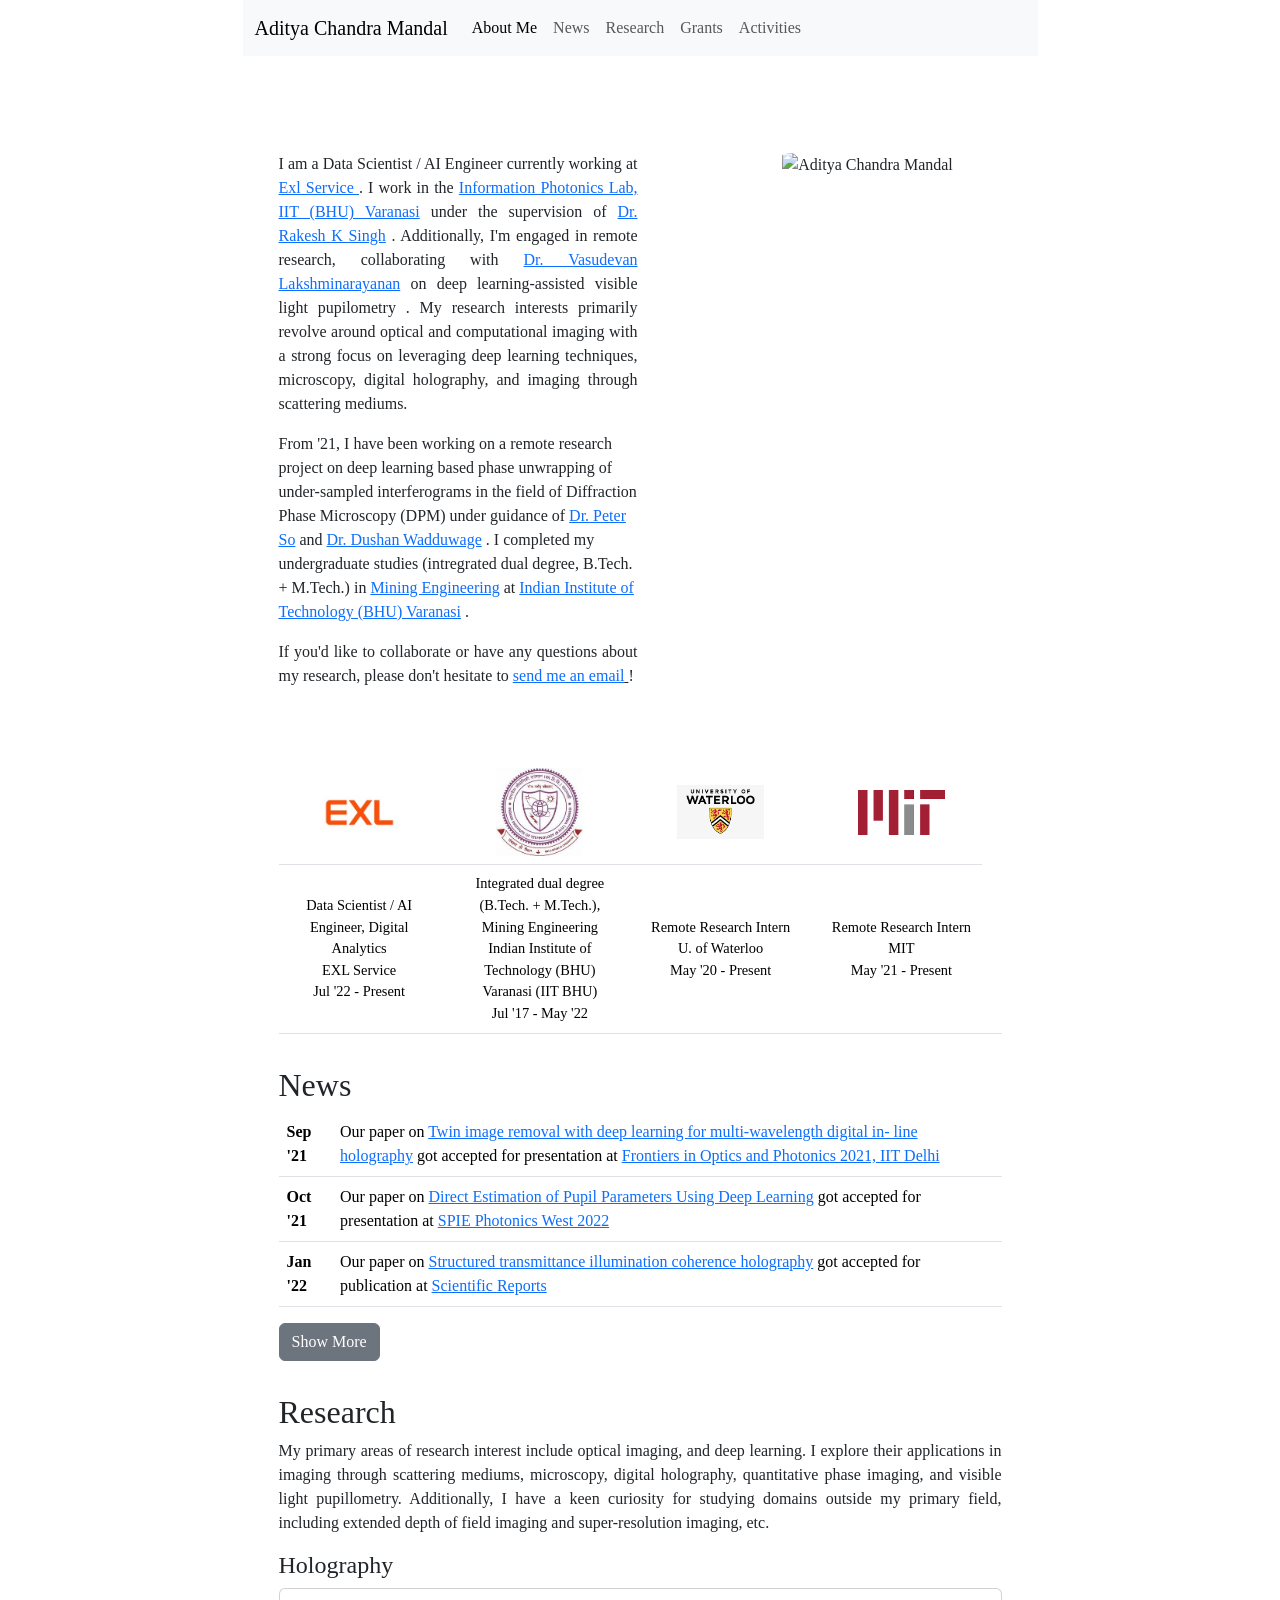
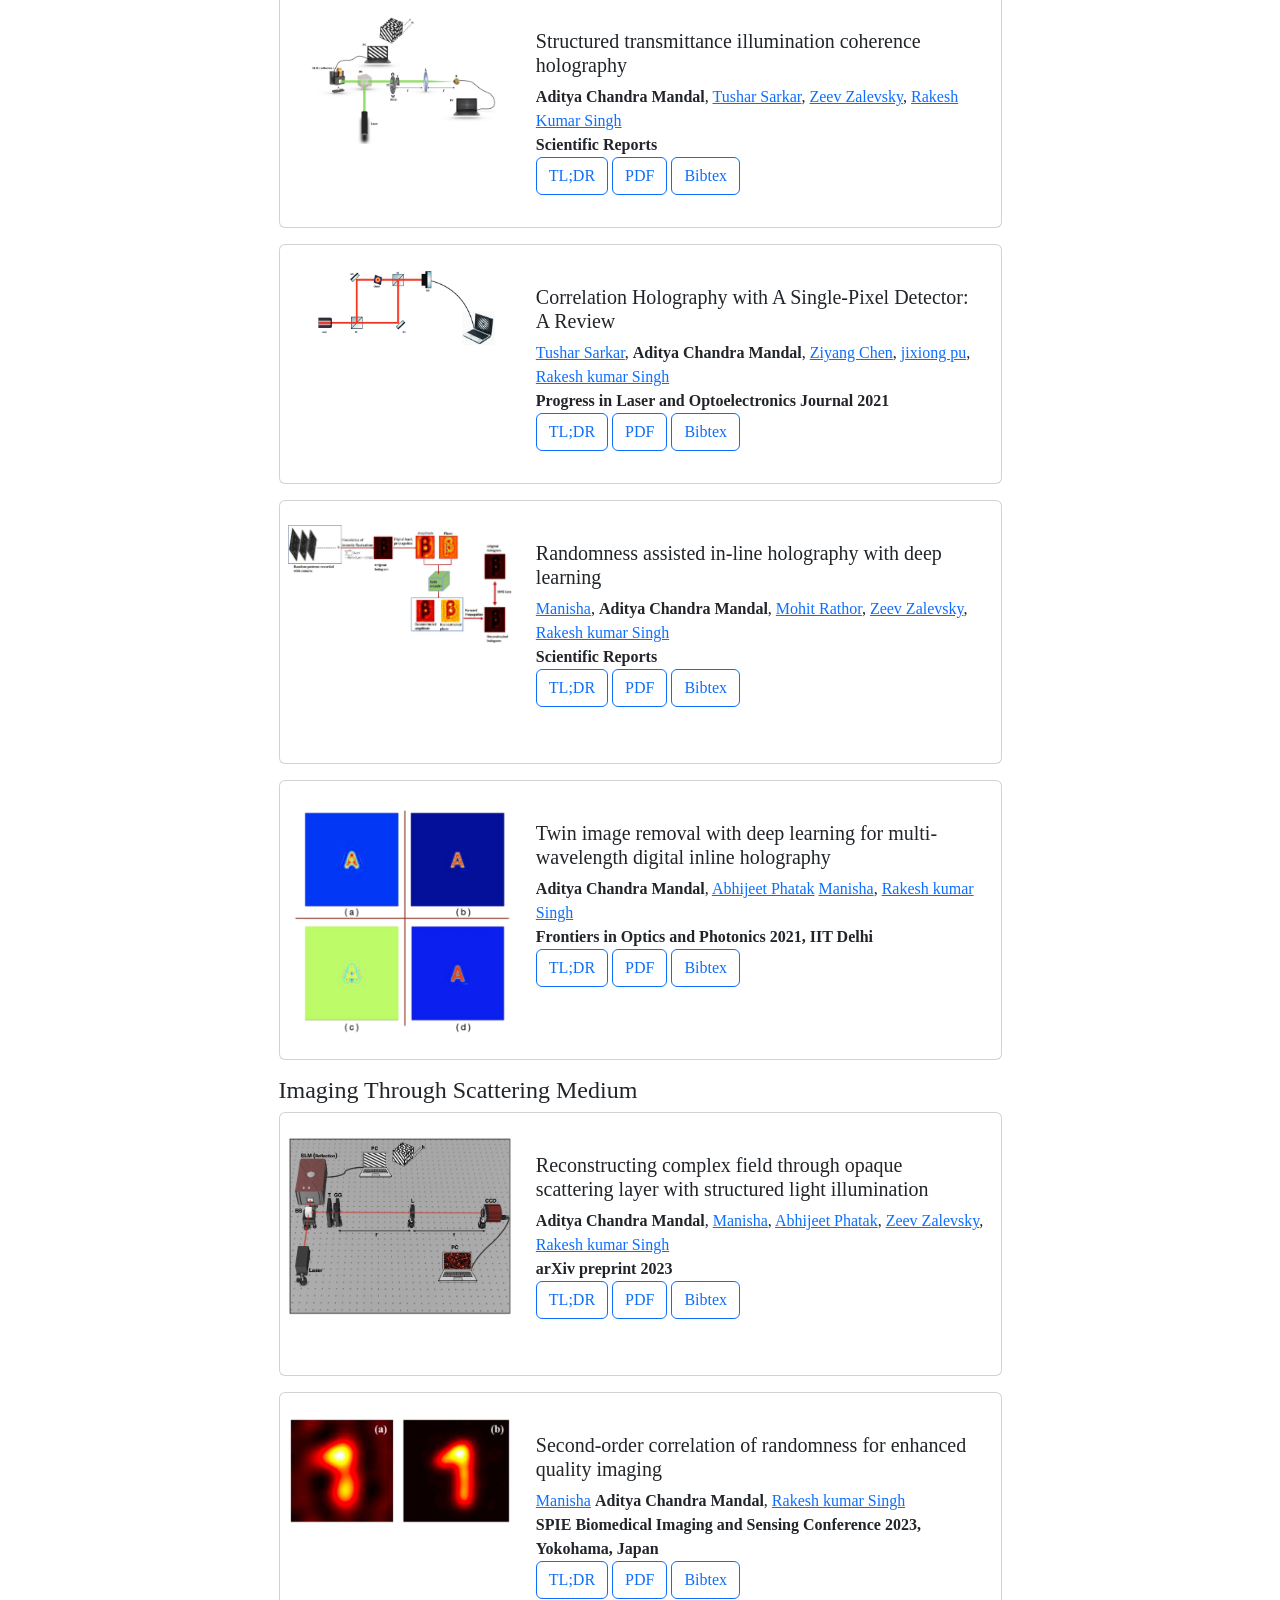
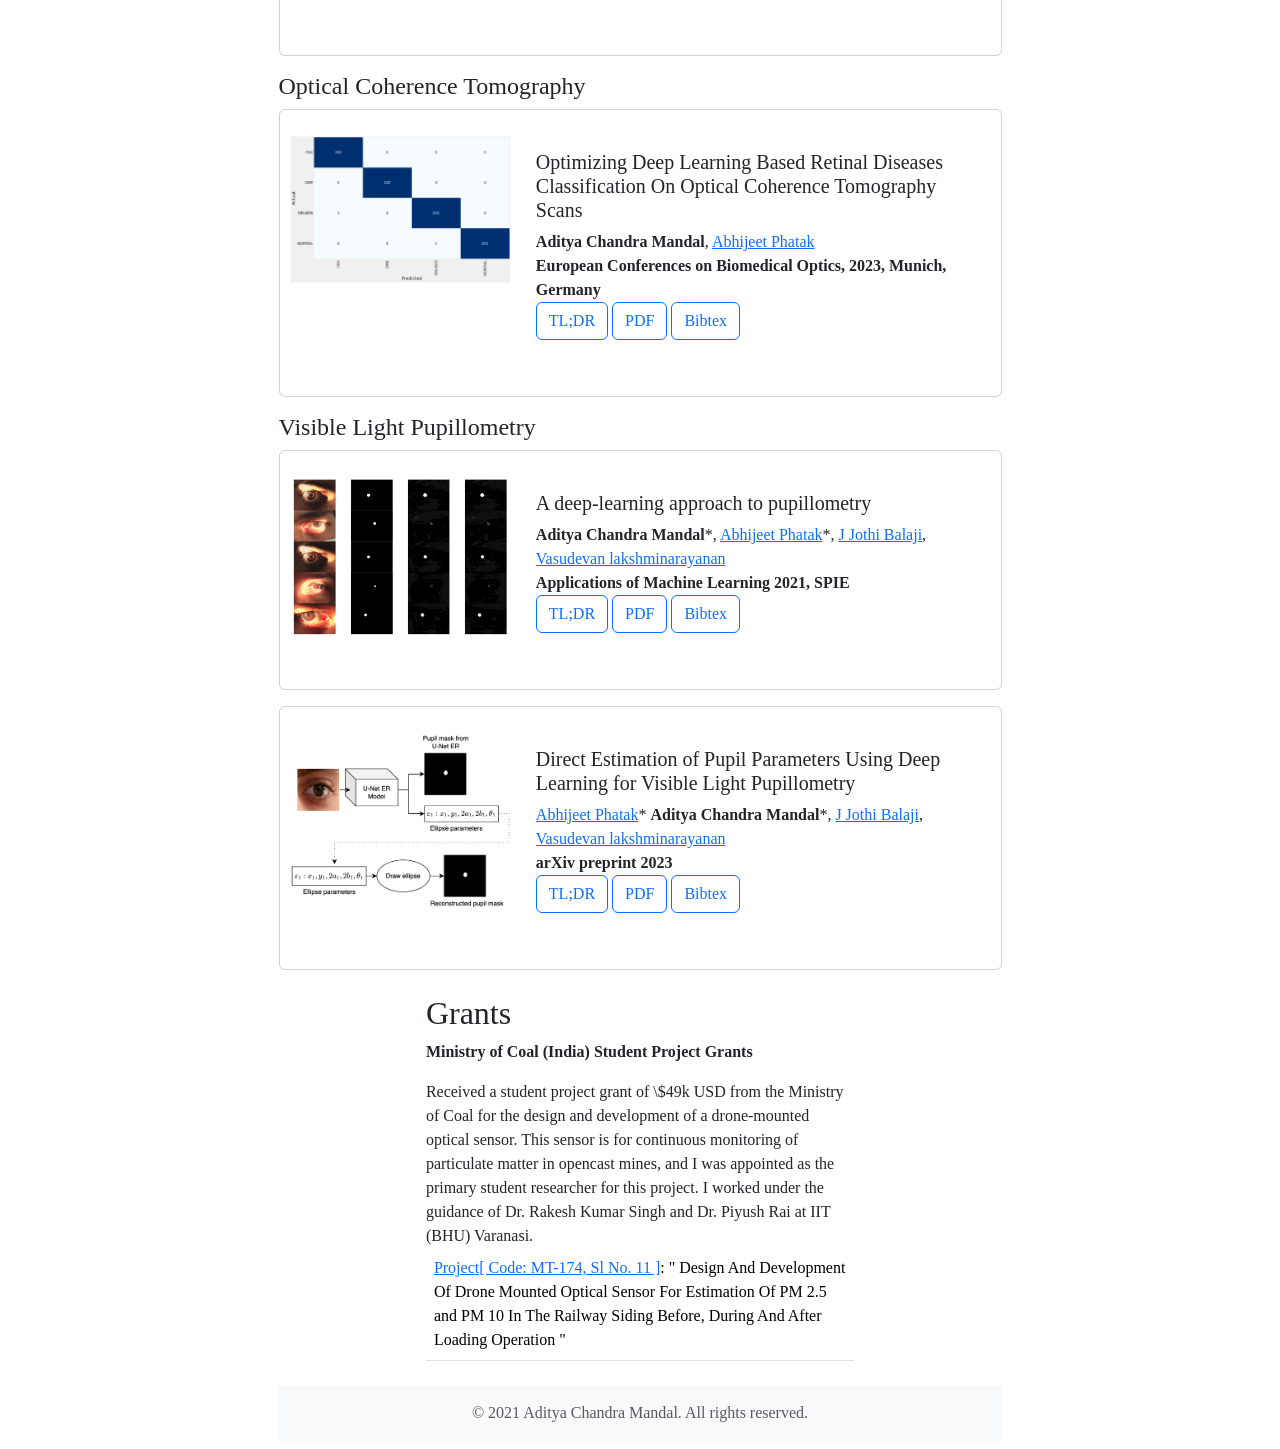
==== index.html @ 98570d57 "Update index.html" ====
<!doctype html>
<html lang="en">
    <head>
        <!-- Required meta tags -->
        <meta charset="utf-8">
        <meta name="viewport" content="width=device-width, initial-scale=1">

        <!-- Global site tag (gtag.js) - Google Analytics -->
        <script async src="https://www.googletagmanager.com/gtag/js?id=UA-111591222-1"></script>
        <script>
            window.dataLayer = window.dataLayer || [];
            function gtag(){dataLayer.push(arguments);}
            gtag('js', new Date());

            gtag('config', 'UA-111591222-1');
        </script>

        <!-- Custom Fonts -->
        <link rel="preconnect" href="https://fonts.googleapis.com">
        <link rel="preconnect" href="https://fonts.gstatic.com" crossorigin>
        <link href="https://fonts.googleapis.com/css2?family=Roboto+Mono:ital,wght@0,100;0,200;0,300;0,400;0,500;0,600;0,700;1,100;1,200;1,300;1,400;1,500;1,600;1,700&display=swap" rel="stylesheet">

        <!-- Bootstrap CSS -->
        <link href="https://cdn.jsdelivr.net/npm/bootstrap@5.0.1/dist/css/bootstrap.min.css" rel="stylesheet" integrity="sha384-+0n0xVW2eSR5OomGNYDnhzAbDsOXxcvSN1TPprVMTNDbiYZCxYbOOl7+AMvyTG2x" crossorigin="anonymous">

        <!-- Icons -->
        <script src="https://use.fontawesome.com/23e9e06de4.js"></script>
        <link rel="stylesheet" href="https://cdn.jsdelivr.net/gh/jpswalsh/academicons@1/css/academicons.min.css">

        <!-- Custom Stylesheet -->
        <link href="css/stylesheet.css" rel="stylesheet">

        <title>Aditya Chandra Mandal</title>
    </head>

    <body style="font-family: roboto">
        <div class="container">
            <div class="px-4 row justify-content-md-center">
            <div class="col col-md-9">
            <nav class="navbar navbar-expand-lg navbar-light bg-light">
                <div class="container-fluid">
                    <a class="navbar-brand" href="#">Aditya Chandra Mandal</a>
                    <button class="navbar-toggler" type="button" data-bs-toggle="collapse" data-bs-target="#navbarNav" aria-controls="navbarNav" aria-expanded="false" aria-label="Toggle navigation">
                    <span class="navbar-toggler-icon"></span>
                    </button>
                    <div class="collapse navbar-collapse" id="navbarNav">
                    <ul class="navbar-nav">
                        <li class="nav-item">
                            <a class="nav-link active" aria-current="page" href="#">About Me</a>
                        </li>
                        <li class="nav-item">
                            <a class="nav-link" href="#news">News</a>
                        </li>
                        <li class="nav-item">
                            <a class="nav-link" href="#research">Research</a>
                        </li>                 
                        <li class="nav-item">
                            <a class="nav-link" href="#Grants">Grants</a>
                        </li>
                        <li class="nav-item">
                            <a class="nav-link" href="#">Activities</a>
                        </li>
                    </ul>
                    </div>
                </div>
            </nav>
            </div>
            </div>

            <!-- About Me -->
            <div class="px-4 py-5 mt-5 row justify-content-md-center">
                <div class="col col-md-5 px-5">
                    <p align="justify">
                    I am a Data Scientist / AI Engineer currently working at <a href="https://www.exlservice.com/" target="_blank" rel="noreferrer"> Exl Service </a>
                    . I work in the <a href="https://www.informationphotonics.com/" target="_blank" rel="noreferrer">Information Photonics Lab, IIT (BHU) Varanasi</a>
                    under the supervision of <a href="https://www.iitbhu.ac.in/dept/phy/people/krakeshsinghphy" target="_blank" rel="noreferrer">Dr. Rakesh K Singh</a>
                    . Additionally, I'm engaged in remote research, collaborating with  <a href="https://uwaterloo.ca/optometry-vision-science/profile/vengu" target="_blank" rel="noreferrer">Dr. Vasudevan Lakshminarayanan</a> on deep learning-assisted visible light pupilometry
                    . My research interests primarily revolve around optical and computational imaging with a strong focus on leveraging deep learning techniques, microscopy, digital holography, and imaging through scattering mediums. 
                     </p>
                    <p>
                        From &#39;21,  I have been working on a remote research project on deep learning based phase unwrapping of under-sampled interferograms in the field of Diffraction Phase Microscopy (DPM) under guidance of  <a href="https://meche.mit.edu/people/faculty/ptso@mit.edu" target="_blank" rel="noreferrer">Dr. Peter So</a>
                        and <a href="https://centerforadvancedimaging.harvard.edu/people/dushan-wadduwage-phd" target="_blank" rel="noreferrer">Dr. Dushan Wadduwage</a>
                        . I completed my undergraduate studies (intregrated dual degree, B.Tech. + M.Tech.) in <a href="https://iitbhu.ac.in/dept/min" target="_blank" rel="noreferrer">Mining Engineering</a>
                        at <a href="https://iitbhu.ac.in/" target="_blank" rel="noreferrer">Indian Institute of Technology (BHU) Varanasi</a>
                        .
                    </p>
                    <p align="justify">
                         If you'd like to collaborate or have any questions about my research, please don't hesitate to 
                        <u>
                            <a href="mailto:aditya.cmandal.min17@itbhu.ac.in" target="_blank" rel="noreferrer">send me an email</a>
                        </u>
                        !
                    </p>
                </div>
                <div class="col col-md-4">
                    <div style="text-align:center;">
                        <img src="assets/images/others/me.png" alt="Aditya Chandra Mandal" style="border-radius: 10%; max-width: 350px; max-height: 350px;"/>
                    </div>
                    <br>
                    <div align="center">
                        <a href="https://twitter.com/AdityaChandraM8" target="_blank"><i class="fa fa-twitter contact-icon" aria-hidden="true" style="font-size: 32px; margin: 10px;"></i></a>
                        <a href="https://scholar.google.com/citations?user=50mDZXIAAAAJ&hl=en" target="_blank"><i class="ai ai-google-scholar contact-icon" aria-hidden="true" style="font-size: 32px; margin: 10px;"></i></a>
                        <a href="https://github.com/adityacmandal" target="_blank"><i class="fa fa-github contact-icon" aria-hidden="true" style="font-size: 32px; margin: 10px;"></i></a>
                        <a href="https://www.linkedin.com/in/adityachandramandal/" target="_blank"><i class="fa fa-linkedin-square contact-icon" aria-hidden="true" style="font-size: 32px; margin: 10px;"></i></a>
                        <a href="mailto:adityacmandal4001@gmail.com"><i class="fa fa-envelope contact-icon" aria-hidden="true" style="font-size: 32px; margin: 10px;"></i></a>
                        <a href="assets/cv/Aditya_Resume_MIT_Mech.pdf" target="_blank"><i class="ai ai-cv contact-icon" aria-hidden="true" style="font-size: 32px; margin: 10px;"></i></a>
                    </div>
                </div>
            </div>

            <!-- Institutes/Work Places -->
            <div class="px-4 py-2 row justify-content-md-center">
                <div class="col col-md-9 px-5">
                    <table class="table">
                        <tbody>
                            <tr>
                                <td align="center" style="vertical-align: middle;" width="18%">
                                    <img src="assets/images/others/Exl.jpg" width="60%"/>
                                </td>
                                <td align="center" style="vertical-align: middle;" width="2%">
                                    
                                <td align="center" style="vertical-align: middle;" width="18%">
                                    <img src="assets/images/others/iitbhu.png" width="60%"/>
                                </td>
                                <td align="center" style="vertical-align: middle;" width="2%">

                                </td>
                                <td align="center" style="vertical-align: middle;" width="18%">
                                    <img src="assets/images/others/uoflo.png" width="60%"/>
                                </td>
                                <td align="center" style="vertical-align: middle;" width="2%">
                               
                                </td>
                                <td align="center" style="vertical-align: middle;" width="18%">
                                    <img src="assets/images/others/mit.png" width="60%"/>
                                </td>
                            </tr>
                            <tr>
                                <td align="center" style="vertical-align: middle; font-size: 90%" width="18%">
                                    Data Scientist / AI Engineer, Digital Analytics<br>
                                    EXL Service<br>
                                    Jul '22 - Present
                                </td>
                                <td align="center" style="vertical-align: middle;" width="2%">
                                    
                                <td align="center" style="vertical-align: middle; font-size: 90%" width="18%">
                                    Integrated dual degree (B.Tech. + M.Tech.), Mining Engineering<br>
                                    Indian Institute of Technology (BHU) Varanasi (IIT BHU)<br>
                                    Jul '17 - May '22
                                </td>
                                <td align="center" style="vertical-align: middle;" width="2%">

                                </td>
                                <td align="center" style="vertical-align: middle; font-size: 90%" width="18%">
                                    Remote Research Intern<br>
                                    U. of Waterloo<br>
                                    May '20 - Present
                                </td>
                                <td align="center" style="vertical-align: middle;" width="2%">

                                </td>
                                <td align="center" style="vertical-align: middle; font-size: 90%" width="18%">
                                    Remote Research Intern<br>
                                    MIT<br>
                                    May '21 - Present
                                </td>
                                <td align="center" style="vertical-align: middle;" width="2%">
                            </tr>
                        </tbody>
                    </table>
                </div>
            </div>

            <!-- News -->
            <div class="px-4 py-2 row justify-content-md-center" id="news">
                <div class="col col-md-9 px-5">
                    <h2>News</h2>
                    <table class="table">
                        <tbody>
                            <tr>
                                <td><b>Sep '21</b></td>
                                <td>Our paper on <a href="https://www.researchgate.net/publication/359894126_Twin_image_removal_with_deep_learning_for_multi-wavelength_digital_in-_line_holography">Twin image removal with deep learning for multi-wavelength digital in- line holography</a> got accepted for presentation at <a href="https://sites.google.com/view/fop21/halls?authuser=0">Frontiers in Optics and Photonics 2021, IIT Delhi</a></td>
                            </tr>
                            <tr>
                                <td><b>Oct '21</b></td>
                                <td>Our paper on <a href="https://spie.org/photonics-west/presentation/Direct-Estimation-of-Pupil-Parameters-Using-Deep-Learning-for-Visible/11950-11?SSO=1">Direct Estimation of Pupil Parameters Using Deep Learning</a> got accepted for presentation at <a href="https://spie.org/conferences-and-exhibitions/photonics-west">SPIE Photonics West 2022</a></td>
                            </tr>
                            <tr>
                                <td><b>Jan '22</b></td>
                                <td>Our paper on <a href="https://www.nature.com/articles/s41598-022-08603-4">Structured transmittance illumination coherence holography</a> got accepted for publication at <a href="https://www.nature.com/srep/">Scientific Reports</a></td>
                            </tr>           
                        </tbody>
                    </table>
                    <!-- Fill with old news -->
                    <div class="collapse" id="news_more">
                    <table class="table">
                        <tbody>
                            <tr>
                                <td><b>May '22</b></td>
                                <td>Our preprint, titled <a href="https://arxiv.org/abs/2205.09677"> Reconstructing complex field through opaque scattering layer with structured light illumination</a> has been made available on arXiv. This work is of a purely computational nature. Experimental validation was recently performed, and a manuscript is currently being prepared for submission to a journal.</td>
                            </tr>
                            <tr>
                                <td><b>Jan '23</b></td>
                                <td>Our paper on <a href="https://www.spiedigitallibrary.org/conference-proceedings-of-spie/12608/126081J/Second-order-correlation-of-randomness-for-enhanced-quality-imaging/10.1117/12.3008161.short">Second-order correlation of randomness for enhanced quality imaging</a> got accepted for presentation at <a href="https://spie.org/OPI23/conferencedetails/biomedical-imaging-and-sensing-conference">SPIE Biomedical Imaging and Sensing Conference 2023</a></td>
                            </tr>
                            <tr>
                                <td><b>Mar '23</b></td>
                                <td>Our paper on <a href="https://www.spiedigitallibrary.org/conference-proceedings-of-spie/12632/1263220/Optimizing-deep-learning-based-retinal-diseases-classification-on-optical-coherence/10.1117/12.2672249.short">Optimizing deep-learning-based retinal diseases classification on optical coherence tomography scans</a> got accepted for presentation at <a href="https://spie.org/conferences-and-exhibitions/european-conferences-on-biomedical-optics">SPIE European Conferences on Biomedical Optics (ECBO) 2023</a></td>
                            </tr>
                            <tr>
                                <td><b>May '23</b></td>
                                <td>Our preprint on <a href="https://arxiv.org/abs/2305.06425"> Direct Estimation of Pupil Parameters Using Deep Learning for Visible Light Pupillometry</a> is available on arXiv. This work is under peer review a journal</td>
                            </tr>
                            <tr>
                                <td><b>Jun '23</b></td>
                                <td>Our paper on <a href="https://www.nature.com/articles/s41598-023-37810-w">Randomness assisted in-line holography with deep learning</a> got accepted for publication at <a href="https://www.nature.com/srep/">Scientific Reports</a></td>
                            </tr>
                       
                        </tbody>
                    </table>
                    </div>
                    <p>
                        <a id="showMoreBtn" class="btn btn-secondary" data-bs-toggle="collapse" href="#news_more" role="button" aria-expanded="false" aria-controls="news_more">
                            Show More
                        </a>
                        <!--<a class="btn btn-secondary" data-bs-toggle="collapse" href="#news_more" role="button" aria-expanded="false" aria-controls="news_more">
                            Show More
                        </a>-->
                    </p>
                    <!-- Your JavaScript code here 
                    -->
                </div>
            </div>
            <script src="https://code.jquery.com/jquery-3.6.0.min.js"></script>
            <script src="https://cdn.jsdelivr.net/npm/bootstrap@5.5.0/dist/js/bootstrap.min.js"></script>
            <script>
                document.addEventListener("DOMContentLoaded", function () {
                    const showMoreBtn = document.getElementById("showMoreBtn");
                    const newsMore = document.getElementById("news_more");
            
                    showMoreBtn.addEventListener("click", function () {
                        if (newsMore.classList.contains("show")) {
                            showMoreBtn.innerHTML = "Show More";
                        } else {
                            showMoreBtn.innerHTML = "Show Less";
                        }
                    });
            
                    // Listen for Bootstrap's collapse events to update the button text
                    $('#news_more').on('hidden.bs.collapse', function () {
                        showMoreBtn.innerHTML = "Show More";
                    });
            
                    $('#news_more').on('shown.bs.collapse', function () {
                        showMoreBtn.innerHTML = "Show Less";
                    });
                });
            </script>


            <!-- Your HTML code here -->

            <!-- Your HTML code here -->

<!-- Add the id attribute to your "Show More" button -->


            <!-- Research -->
            <div class="px-4 py-2 row justify-content-md-center" id="research">
                <div class="col col-md-9 px-5">
                    <h2>Research</h2>

                    <p align="justify">
                        My primary areas of research interest include optical imaging, and deep learning. I explore their applications in imaging through scattering mediums, microscopy, digital holography, quantitative phase imaging, and visible light pupillometry. Additionally, I have a keen curiosity for studying domains outside my primary field, including extended depth of field imaging and super-resolution imaging, etc.
                    </p>
                    

                    <h4>Holography</h4>

                    <div class="card mb-3">
                        <div class="row g-0">
                            <div class="col-md-4 text-center mt-4">
                                <img src="assets/images/papers/stich.png" width="80%">
                            </div>
                            <div class="col-md-8 mt-4">
                                <div class="card-body">
                                    <h5 class="card-title">
                                        Structured transmittance illumination coherence holography
                                    </h5>
                                    <strong>Aditya Chandra Mandal</strong>,
                                    <a href="https://scholar.google.com/citations?user=MV6Ws_QAAAAJ&hl=en">Tushar Sarkar</a>,
                                    <a href="https://scholar.google.com/citations?user=q_9jzOAAAAAJ&hl=en">Zeev Zalevsky</a>,
                                    <a href="https://scholar.google.com/citations?user=bpI8qEcAAAAJ&hl=en">Rakesh Kumar Singh</a>
                                    <br>
                                    <strong>Scientific Reports</strong>
                                    </br>
                                    <p>
                                        <a class="btn btn-outline-primary" data-bs-toggle="collapse" href="#tldr5" role="button" aria-expanded="false" aria-controls="tldr5">TL;DR</a>
                                        <a class="btn btn-outline-primary" href="https://www.nature.com/articles/s41598-022-08603-4">PDF</a>
                                        <a class="btn btn-outline-primary" data-bs-toggle="collapse" href="#bib5" role="button" aria-expanded="false" aria-controls="bib5">Bibtex</a>
                                    </p>
                                    <div class="collapse" id="tldr5">
                                        <div class="card card-body" align="justify">
                                            In this paper, we present a new technique for the reconstruction of the complex field within the framework of the PCH and
                                            present a new theoretical basis for the reconstruction in correlation holography. This approach equips correlation imaging with
                                            a complete wavefront reconstruction without an interferometric setup but keeping the advantage of the intensity correlation. For
                                            this purpose, a structured light illumination is projected on the incoherent structure, and a far-field spectrum is measured by a
                                            single-pixel detector.
                                        </div>
                                    </div>
                                    <div class="collapse" id="bib5">
                                        <div class="card card-body" align="justify">
                                            <object data="assets/papers/stich.txt" width="100%"></object>
                                        </div>
                                    </div>
                                </div>
                            </div>
                        </div>
                    </div>


                    <div class="card mb-3">
                        <div class="row g-0">
                            <div class="col-md-4 text-center mt-4">
                                <img src="assets/images/papers/review.png" width="80%">
                            </div>
                            <div class="col-md-8 mt-4">
                                <div class="card-body">
                                    <h5 class="card-title">
                                        Correlation Holography with A Single-Pixel Detector: A Review
                                    </h5>
                                    <a href="https://scholar.google.com/citations?user=MV6Ws_QAAAAJ&hl=en">Tushar Sarkar</a>,
                                    <strong>Aditya Chandra Mandal</strong>,
                                    <a href="https://scholar.google.com/citations?hl=en&user=2fMCbCYAAAAJ&view_op=list_works&sortby=pubdate">Ziyang Chen</a>,
                                    <a href="https://scholar.google.com/citations?hl=en&user=zOFDJjkAAAAJ">jixiong pu</a>,
                                    <a href="https://scholar.google.com/citations?user=bpI8qEcAAAAJ&hl=en">Rakesh kumar Singh</a>
                                    <br>
                                    <strong>Progress in Laser and Optoelectronics Journal 2021</strong>
                                    <br>
                                    <p>
                                        <a class="btn btn-outline-primary" data-bs-toggle="collapse" href="#tldr3" role="button" aria-expanded="false" aria-controls="tldr3">TL;DR</a>
                                        <a class="btn btn-outline-primary" href="https://www.researchgate.net/publication/351979237_Correlation_Holography_with_A_Single_Pixel_Detector_A_Review">PDF</a>
                                      
                                        <a class="btn btn-outline-primary" data-bs-toggle="collapse" href="#bib3" role="button" aria-expanded="false" aria-controls="bib3">Bibtex</a>
                                    </p>
                                    <div class="collapse" id="tldr3">
                                        <div class="card card-body" align="justify">
                                            This review paper discusses a close connection between digital holography and correlation holography. The principles of correlation holography with the SPD are reviewed in detail, and the advantages of using digital sources to mimic incoherent illumination in the correlation holography are examined in the context of three-dimensional and complex field imaging. 
                                        </div>
                                    </div>
                                    <div class="collapse" id="bib3">
                                        <div class="card card-body" align="justify">
                                            <object data="assets/papers/review.txt" width="100%"></object>
                                        </div>
                                    </div>
                                </div>
                            </div>
                        </div>
                    </div>
                    
                    <div class="card mb-3">
                        <div class="row g-0">
                            <div class="col-md-4 text-center my-4 px-2">
                                <img src="assets/images/papers/SR_2.png" width="100%">
                            </div>
                            <div class="col-md-8 my-4">
                                <div class="card-body">
                                    <h5 class="card-title">
                                        Randomness assisted in-line holography with deep learning
                                    </h5>
                                    <a href="https://scholar.google.com/citations?user=MV6Ws_QAAAAJ&hl=en">Manisha</a>,
                                    <strong>Aditya Chandra Mandal</strong>,
                                    <a href="https://www.informationphotonics.com/mohitrathor">Mohit Rathor</a>,
                                    <a href="https://scholar.google.com/citations?user=q_9jzOAAAAAJ&hl=en">Zeev Zalevsky</a>,
                                    <a href="https://scholar.google.com/citations?user=bpI8qEcAAAAJ&hl=en">Rakesh kumar Singh</a>
                                    <br>
                                    <strong>Scientific Reports</strong>
                                    <br>
                                    <p>
                                        <a class="btn btn-outline-primary" data-bs-toggle="collapse" href="#tldr6" role="button" aria-expanded="false" aria-controls="tldr6">TL;DR</a>
                                        <a class="btn btn-outline-primary" href="https://www.nature.com/articles/s41598-023-37810-w">PDF</a>
                                      
                                        <a class="btn btn-outline-primary" data-bs-toggle="collapse" href="#bib6" role="button" aria-expanded="false" aria-controls="bib6">Bibtex</a>
                                    </p>
                                    <div class="collapse" id="tldr6">
                                        <div class="card card-body" align="justify">
                                            We propose and demonstrate a holographic imaging scheme exploiting random illuminations for recording hologram and then applying numerical reconstruction and twin image removal. We use an in-line holographic geometry to record the hologram in terms of the second-order correlation and apply the numerical approach to reconstruct the recorded hologram. This strategy helps to reconstruct high-quality quantitative images in comparison to the conventional holography where the hologram is recorded in the intensity rather than the second-order intensity correlation. The twin image issue of the in-line holographic scheme is resolved by an unsupervised deep learning based method using an auto-encoder scheme. Proposed learning technique leverages the main characteristic of autoencoders to perform blind single-shot hologram reconstruction, and this does not require a dataset of samples with available ground truth for training and can reconstruct the hologram solely from the captured sample. Experimental results are presented for two objects, and a comparison of the reconstruction quality is given between the conventional inline holography and the one obtained with the proposed technique.
                                            </div>
                                    </div>
                                    <div class="collapse" id="bib6">
                                        <div class="card card-body" align="justify">
                                            <object data="assets/papers/sr_2_tex.txt" width="100%"></object>
                                        </div>
                                    </div>
                                </div>
                            </div>
                        </div>
                    </div>
                    
                    <div class="card mb-3">
                        <div class="row g-0">
                            <div class="col-md-4 text-center my-4 px-2">
                                <img src="assets/images/papers/Inline_DL.png" width="100%">
                            </div>
                            <div class="col-md-8 my-4">
                                <div class="card-body">
                                    <h5 class="card-title">
                                        Twin image removal with deep learning for multi-wavelength digital inline holography
                                    </h5>
                                    <strong>Aditya Chandra Mandal</strong>,
                                    <a href="https://www.linkedin.com/in/abhijeet-phatak-759b4421/">Abhijeet Phatak</a>
                                    <a href="https://scholar.google.com/citations?user=MV6Ws_QAAAAJ&hl=en">Manisha</a>,
                                    <a href="https://scholar.google.com/citations?user=bpI8qEcAAAAJ&hl=en">Rakesh kumar Singh</a>
                                    <br>
                                    <strong>Frontiers in Optics and Photonics 2021, IIT Delhi</strong>
                                    <br>
                                    <p>
                                        <a class="btn btn-outline-primary" data-bs-toggle="collapse" href="#tldr8" role="button" aria-expanded="false" aria-controls="tldr8">TL;DR</a>
                                        <a class="btn btn-outline-primary" href="https://www.researchgate.net/profile/Aditya-Mandal-3/publication/359894126_Twin_image_removal_with_deep_learning_for_multi-wavelength_digital_in-_line_holography/links/62554162cf60536e23572881/Twin-image-removal-with-deep-learning-for-multi-wavelength-digital-in-line-holography.pdf">PDF</a>
                                      
                                        <a class="btn btn-outline-primary" data-bs-toggle="collapse" href="#bib8" role="button" aria-expanded="false" aria-controls="bib8">Bibtex</a>
                                    </p>
                                    <div class="collapse" id="tldr8">
                                        <div class="card card-body" align="justify">
                                            Phase of an object plays a crucial role in retrieving the complete information. Digital in-line
                                            holography is a simple and effective technique to retrieve the phase information and 3D features of object.
                                            However the twin image formation limits the total information that can be obtained using in-line holography.
                                            Here in this paper, we show how deep learning can be leveraged to reconstruct the inline hologram to
                                            remove the twin image and thus preserve the amplitude and phase information of the object. Two different light
                                            sources (532nm and 632nm wavelengths) were used to illuminate the object sequentially and the separate
                                            holograms were reconstructed with corresponding wavelengths.
                                            </div>
                                    </div>
                                    <div class="collapse" id="bib8">
                                        <div class="card card-body" align="justify">
                                           <!-- <object data="assets/papers/sr_2_tex.txt" width="100%"></object>-->
                                        </div>
                                    </div>
                                </div>
                            </div>
                        </div>
                    </div>
                
                    <h4>Imaging Through Scattering Medium</h4>

                    <div class="card mb-3">
                        <div class="row g-0">
                            <div class="col-md-4 text-center my-4 px-2">
                                <img src="assets/images/papers/ITC_m.png" width="100%">
                            </div>
                            <div class="col-md-8 my-4">
                                <div class="card-body">
                                    <h5 class="card-title">
                                        Reconstructing complex field through opaque scattering layer with structured light illumination
                                    </h5>
                                    <strong>Aditya Chandra Mandal</strong>,
                                    <a href="https://scholar.google.com/citations?user=MV6Ws_QAAAAJ&hl=en">Manisha</a>,
                                    <a href="https://www.linkedin.com/in/abhijeet-phatak-759b4421/">Abhijeet Phatak</a>,
                                    <a href="https://scholar.google.com/citations?user=q_9jzOAAAAAJ&hl=en">Zeev Zalevsky</a>,
                                    <a href="https://scholar.google.com/citations?user=bpI8qEcAAAAJ&hl=en">Rakesh kumar Singh</a>
                                    <br>
                                    <strong>arXiv preprint 2023</strong>
                                    <br>
                                    <p>
                                        <a class="btn btn-outline-primary" data-bs-toggle="collapse" href="#tldr1" role="button" aria-expanded="false" aria-controls="tldr1">TL;DR</a>
                                        <a class="btn btn-outline-primary" href="https://arxiv.org/abs/2205.09677">PDF</a>
       
                                        <a class="btn btn-outline-primary" data-bs-toggle="collapse" href="#bib1" role="button" aria-expanded="false" aria-controls="bib1">Bibtex</a>
                                        
                                    </p>
                                    <div class="collapse" id="tldr1">
                                        <div class="card card-body" align="justify">
                                            The wavefront is scrambled when coherent light propagates through a random scattering medium and which makes direct use of the conventional optical methods ineffective. In this paper, we propose and demonstrate a structured light illumination for imaging through an opaque scattering layer. Proposed technique is reference free and capable to recover the complex field from intensities of the speckle patterns. This is realized by making use of the phase-shifting in the structured light illumination and applying spatial averaging of the speckle pattern in the intensity correlation measurement. An experimental design is presented and simulated results based on the experimental design are shown to demonstrate imaging of different complex-valued objects through scattering layer.</div>
                                        </div>
                                    <div class="collapse" id="bib1">
                                        <div class="card card-body" align="justify">
                                            <object data="assets/papers/ArXiv1_tex.txt" width="100%"></object>
                                        </div>
                                    </div>
                                </div>
                            </div>
                        </div>
                    </div>

                    <div class="card mb-3">
                        <div class="row g-0">
                            <div class="col-md-4 text-center my-4 px-2">
                                <img src="assets/images/papers/M_Japan.png" width="100%">
                            </div>
                            <div class="col-md-8 my-4">
                                <div class="card-body">
                                    <h5 class="card-title">
                                        Second-order correlation of randomness for enhanced quality imaging
                                    </h5>
                                    <a href="https://scholar.google.com/citations?user=MV6Ws_QAAAAJ&hl=en">Manisha</a>
                                    <strong>Aditya Chandra Mandal</strong>,
                                    <a href="https://scholar.google.com/citations?user=bpI8qEcAAAAJ&hl=en">Rakesh kumar Singh</a>
                                    <br>
                                    <strong> SPIE Biomedical Imaging and Sensing Conference 2023, Yokohama, Japan</strong>
                                    <br>
                                    <p>
                                        <a class="btn btn-outline-primary" data-bs-toggle="collapse" href="#tldr9" role="button" aria-expanded="false" aria-controls="tldr9">TL;DR</a>
                                        <a class="btn btn-outline-primary" href="https://drive.google.com/file/d/1813fjX6sh3aAQf56_L_QjnwCgpkMt26a/view?usp=sharing">PDF</a>
       
                                        <a class="btn btn-outline-primary" data-bs-toggle="collapse" href="#bib9" role="button" aria-expanded="false" aria-controls="bib9">Bibtex</a>
                                        
                                    </p>
                                    <div class="collapse" id="tldr9">
                                        <div class="card card-body" align="justify">
                                            A diffraction-limited condition limits the spatial resolution of the imaging schemes. In this paper, we discuss incoherent illumination and imaging in terms of the second-order correlation to improve the resolution and reconstruction quality. A comparison of performance based on conventional imaging in free space, the average intensity of the speckles with incoherent illumination, and the intensity correlation of the imaged speckles is discussed and examined by simulation tests of these three cases. Simulation results for imaging in two cases viz. conventional imaging and with second-order correlation measurement are presented and discussed. The approach can be used to enhance the quality of reconstruction in quantitative imaging and microscopy.
                                        </div>
                                    </div>
                                    <div class="collapse" id="bib9">
                                        <div class="card card-body" align="justify">
                                            <object data="assets/papers/spie2.txt" width="100%"></object>
                                        </div>
                                    </div>
                                </div>
                            </div>
                        </div>
                    </div>
                        
                    <h4>Optical Coherence Tomography</h4>
                    <div class="card mb-3">
                        <div class="row g-0">
                            <div class="col-md-4 text-center my-4 px-2">
                                <img src="assets/images/papers/B0_OCT.png" width="100%">
                            </div>
                            <div class="col-md-8 my-4">
                                <div class="card-body">
                                    <h5 class="card-title">
                                        Optimizing Deep Learning Based Retinal Diseases Classification On Optical Coherence Tomography Scans
                                    </h5>
                                    <strong>Aditya Chandra Mandal</strong>,
                                    <a href="https://www.linkedin.com/in/abhijeet-phatak-759b4421/">Abhijeet Phatak</a>
                                    <br>
                                    <strong>European Conferences on Biomedical Optics, 2023, Munich, Germany</strong>
                                    <br>
                                    <p>
                                        <a class="btn btn-outline-primary" data-bs-toggle="collapse" href="#tldr4" role="button" aria-expanded="false" aria-controls="tldr4">TL;DR</a>
                                        <a class="btn btn-outline-primary" href="https://drive.google.com/file/d/1tlZ1a407H99wVHWgOF5wYliDnUeIOaMk/view?usp=sharing">PDF</a>
       
                                        <a class="btn btn-outline-primary" data-bs-toggle="collapse" href="#bib4" role="button" aria-expanded="false" aria-controls="bib4">Bibtex</a>
                                        
                                    </p>
                                    <div class="collapse" id="tldr4">
                                        <div class="card card-body" align="justify">
                                            We tried out various EfficientNet models (B0, B3, B5) as base models utilizing similar data resolution, volume and other hyperparameters, and discovered that larger EfficientNet models did not necessarily lead to better classification performance. We accounted for class imbalance in the data to make our method robust for real- world scenarios. The best result was found to be from lowest complexity model, EfficientNet B0. Our research found that the EfficientNet B0 model demonstrated exceptional performance with a macro average F1 Score of 99.8% and an Accuracy of 99.8%. Additionally, our results also revealed that the EfficientNets B0, B3, B5 models are particularly well-suited for multiclass classification based on highly imbalanced OCT2017 dataset. High classification scores are achieved due to several factors, such as data enhancement, resolution scaling, fine- tuning, and successful transfer learning using ImageNet weights. Based on our preliminary results our approach performs as well or outperforms other known approaches. Our goal is to provide assistance to medical staff in diagnositic process with the help of artificial intelligence (AI) algorithms. Improving the efficiency and accuracy of diagnosis is important in the field of medicine, and the use of AI algorithms such as the one proposed in this research has the potential to make a significant impact in this regard.
                                        </div>
                                    </div>
                                    <div class="collapse" id="bib4">
                                        <div class="card card-body" align="justify">
                                            <object data="assets/papers/spie1.txt" width="100%"></object>
                                        </div>
                                    </div>
                                </div>
                            </div>
                        </div>
                    </div>

                    <h4>Visible Light Pupillometry</h4>

                    <div class="card mb-3">
                        <div class="row g-0">
                            <div class="col-md-4 text-center my-4 px-2">
                                <img src="assets/images/papers/opn.png" width="100%">
                            </div>
                            <div class="col-md-8 my-4">
                                <div class="card-body">
                                    <h5 class="card-title">
                                        A deep-learning approach to pupillometry
                                    </h5>
                                    <strong>Aditya Chandra Mandal</strong>*,
                                    <a href="https://www.linkedin.com/in/abhijeet-phatak-759b4421/">Abhijeet Phatak</a>*,
                                    <a href="https://scholar.google.com/citations?user=e9gob5IAAAAJ&hl=en">J Jothi Balaji</a>,
                                    <a href="https://scholar.google.com/citations?user=ipkmLWUAAAAJ&hl=en">Vasudevan lakshminarayanan</a>
                                    <br>
                                    <strong>Applications of Machine Learning 2021, SPIE</strong>
                                    <br>
                                    <p>
                                        <a class="btn btn-outline-primary" data-bs-toggle="collapse" href="#tldr12" role="button" aria-expanded="false" aria-controls="tldr12">TL;DR</a>
                                        <a class="btn btn-outline-primary" href="https://www.spiedigitallibrary.org/conference-proceedings-of-spie/11843/1184312/A-deep-learning-approach-to-pupillometry/10.1117/12.2594315.short?SSO=1">PDF</a>
       
                                        <a class="btn btn-outline-primary" data-bs-toggle="collapse" href="#bib12" role="button" aria-expanded="false" aria-controls="bib12">Bibtex</a>
                                        
                                    </p>
                                    <div class="collapse" id="tldr12">
                                        <div class="card card-body" align="justify">
                                            In this paper, a novel approach to pupillometry that uses deep-learning (DL) methodologies applied to Visible Light (VL) images is presented. Public iris datasets (e.g., UBIRISv2), as well as data augmentation techniques, were used to train the models to make them robust to noise in the images.
                                        </div>
                                    </div>
                                    <div class="collapse" id="bib12">
                                        <div class="card card-body" align="justify">
                                            <object data="assets/papers/opn.txt" width="100%"></object>
                                        </div>
                                    </div>
                                </div>
                            </div>
                        </div>
                    </div>

                    <div class="card mb-3">
                            <div class="row g-0">
                                <div class="col-md-4 text-center my-4 px-2">
                                    <img src="assets/images/papers/arxiv2.png" width="100%">
                                </div>
                                <div class="col-md-8 my-4">
                                    <div class="card-body">
                                        <h5 class="card-title">
                                            Direct Estimation of Pupil Parameters Using Deep Learning for Visible Light Pupillometry
                                        </h5>
                                        <a href="https://www.linkedin.com/in/abhijeet-phatak-759b4421/">Abhijeet Phatak</a>*
                                        <strong>Aditya Chandra Mandal</strong>*,
                                        <a href="https://scholar.google.com/citations?user=e9gob5IAAAAJ&hl=en">J Jothi Balaji</a>,
                                        <a href="https://scholar.google.com/citations?user=ipkmLWUAAAAJ&hl=en">Vasudevan lakshminarayanan</a>
                                        <br>
                                        <strong>arXiv preprint 2023</strong>
                                        <br>
                                        <p>
                                            <a class="btn btn-outline-primary" data-bs-toggle="collapse" href="#tldr13" role="button" aria-expanded="false" aria-controls="tldr13">TL;DR</a>
                                            <a class="btn btn-outline-primary" href="https://arxiv.org/abs/2305.06425">PDF</a>
           
                                            <a class="btn btn-outline-primary" data-bs-toggle="collapse" href="#bib13" role="button" aria-expanded="false" aria-controls="bib13">Bibtex</a>
                                            
                                        </p>
                                        <div class="collapse" id="tldr13">
                                            <div class="card card-body" align="justify">
                                                Pupil reflex to variations in illumination and associated dynamics are of importance in neurology and ophthalmology. This is typically measured using a near Infrared (IR) pupillometer to avoid Purkinje reflections that appear when strong Visible Light (VL) illumination is present. Previously we demonstrated the use of deep learning techniques to accurately detect the pupil pixels (segmentation binary mask) in case of VL images for performing VL pupillometry. Here, we present a method to obtain the parameters of the elliptical pupil boundary along with the segmentation binary pupil mask. This eliminates the need for an additional, computationally expensive post-processing step of ellipse fitting and also improves segmentation accuracy. Using the time-varying ellipse parameters of pupil, we can compute the dynamics of the Pupillary Light Reflex (PLR). We also present preliminary evaluations of our deep learning algorithms on experimental data. This work is a significant push in our goal to develop and validate a VL pupillometer based on a smartphone that can be used in the field.
                                            </div>
                                        </div>
                                        <div class="collapse" id="bib13">
                                            <div class="card card-body" align="justify">
                                                <object data="assets/papers/ArXiv2_tex.txt" width="100%"></object>
                                            </div>
                                        </div>
                                    </div>
                                </div>
                            </div>
                        </div>

                        <!-- Grant -->
                        <div class="px-4 py-2 row justify-content-md-center" id="Grants">
                            <div class="col col-md-9 px-5">
                                <h2>Grants</h2>
                                <p align="justify">
                                    <strong>Ministry of Coal (India) Student Project Grants</strong>
                                </p>
                                <table class="table">
                                    <tbody>
                                        <tr>
                                            <td><a href="https://drive.google.com/file/d/1f_ae9DfbiqFzfxhbsUWhVfvc8aVT0wGk/view?usp=sharing">Project[ Code: MT-174, Sl No. 11 ]</a>: " Design And Development Of Drone Mounted Optical Sensor For Estimation Of PM 2.5 and PM 10 In The Railway Siding Before, During And After Loading Operation "</td>
                           
                                        </tr>
                                       
                                        <tr>
                                             Received a student project grant of \$49k USD from the Ministry of Coal for the design and development of a drone-mounted optical sensor. This sensor is for continuous monitoring of particulate matter in opencast mines, and I was appointed as the primary student researcher for this project. I worked under the guidance of Dr. Rakesh Kumar Singh and Dr. Piyush Rai at IIT (BHU) Varanasi.
                                        </tr>
                                    </tbody>
                                </table>
                            </div>
                        </div>


            <!-- Software -->
            <!-- <div class="px-4 py-2 row justify-content-md-center" id="softwares">
                <div class="col col-md-9 px-5">
                    <h2>Notable Softwares</h2>
                    <p align="justify">
                        Some of the Open Source and Proprietary Software Projects I have written or made Significant Contributions to.
                    </p>
                    <table class="table">
                        <tbody>
                            <tr>
                                <td width="33%">
                                    <div class="card" style="width: 100%">
                                        <img src="assets/images/projects/diffeqflux.png" class="card-img-top px-2 py-2">
                                        <div class="card-body">
                                            <h5 class="card-title">DiffEqFlux</h5>
                                            <p class="card-text">Framework to model Universal Differential Equations</p>
                                            <a href="https://github.com/SciML/DiffEqFlux.jl" class="btn btn-outline-primary">Code</a>
                                        </div>
                                    </div>
                                </td>
                                <td width="33%">
                                    <div class="card" style="width: 100%">
                                        <img src="assets/images/projects/torchgan.png" class="card-img-top px-2 py-2">
                                        <div class="card-body">
                                            <h5 class="card-title">TorchGAN</h5>
                                            <p class="card-text">Pytorch framework for designing and developing Generative Adversarial Networks</p>
                                            <a href="https://github.com/torchgan/torchgan" class="btn btn-outline-primary">Code</a>
                                        </div>
                                    </div>                                
                                </td>
                                <td width="33%">
                                    <div class="card" style="width: 100%">
                                        <img src="assets/images/projects/flux.png" class="card-img-top px-2 py-2 my-4">
                                        <div class="card-body">
                                            <h5 class="card-title">Flux</h5>
                                            <p class="card-text">Fast and Extensible Deep Learning Framework in Julia</p>
                                            <a href="https://github.com/FluxML/Flux.jl" class="btn btn-outline-primary">Code</a>
                                        </div>
                                    </div>
                                </td>
                            </tr>
                            <tr>
                                <td width="33%">
                                    <div class="card" style="width: 100%">
                                        <img src="assets/images/projects/flux3d.png" class="card-img-top px-4 py-4">
                                        <div class="card-body">
                                            <h5 class="card-title">Flux3D</h5>
                                            <p class="card-text">3D Computer Vision Framework extending the power of Flux.jl</p>
                                            <a href="https://github.com/FluxML/Flux3D.jl" class="btn btn-outline-primary">Code</a>
                                        </div>
                                    </div>
                                </td>
                                <td width="33%">
                                    <div class="card" style="width: 100%">
                                        <img src="assets/images/projects/juliasim.png" class="card-img-top px-2 py-2">
                                        <div class="card-body">
                                            <h5 class="card-title">JuliaSim</h5>
                                            <p class="card-text">Next generation cloud based simulation platform using Scientific ML</p>
                                            <p class="card-text" style="font-size: 75%">* Worked on during an internship at Julia Computing</p>
                                            <a href="https://juliacomputing.com/products/juliasim/" class="btn btn-outline-primary">Details</a>
                                        </div>
                                    </div>
                                </td>
                                <td width="33%">
                                </td>
                            </tr>
                        </tbody>
                    </table>
                </div>
            </div>
-->

            <!-- Talks -->
           <!--  <div class="px-4 py-2 row justify-content-md-center" id="talks">
                <div class="col col-md-9 px-5">
                    <h2>Talks</h2>

                    <div class="card mb-3">
                        <div class="row g-0">
                            <div class="col-md-4 text-center my-4 px-4">
                                <iframe src="https://www.youtube.com/embed/cdwLJCb45Kk" width="100%" allow="accelerometer; autoplay; encrypted-media; gyroscope; picture-in-picture; fullscreen"></iframe>
                            </div>
                            <div class="col-md-8 my-4">
                                <div class="card-body">
                                    <h5 class="card-title">
                                        Differentiable Rendering and its Applications in Deep Learning
                                    </h5>
                                    <strong>Contibuted Lightning Talk, JuliaCon 2019</strong>
                                    <br>
                                    <p>
                                        <a class="btn btn-outline-primary" data-bs-toggle="collapse" href="#summ-talk1" role="button" aria-expanded="false" aria-controls="summ-talk1">Abstract</a>
                                    </p>
                                    <div class="collapse" id="summ-talk1">
                                        <div class="card card-body" align="justify">
                                            RayTracer.jl is a package designed for differentiable rendering. In this talk, I shall discuss the inverse graphics problem and how differentiable rendering can help solve it. Apart from this we will see how differentiable rendering can be used in differentiable programming pipelines along with neural networks to solve classical deep learning problems.
                                        </div>
                                    </div>
                                </div>
                            </div>
                        </div>
                    </div>
                </div>
            </div>

        </div>
-->
        <!-- Footer -->
        <footer class="footer mt-auto py-3 bg-light">
            <div class="container text-center">
                <span class="text-muted">&copy; 2021 Aditya Chandra Mandal. All rights reserved.</span>
            </div>
        </footer>

        <!-- Bootstrap Bundle with Popper -->
        <script src="https://cdn.jsdelivr.net/npm/bootstrap@5.0.1/dist/js/bootstrap.bundle.min.js" integrity="sha384-gtEjrD/SeCtmISkJkNUaaKMoLD0//ElJ19smozuHV6z3Iehds+3Ulb9Bn9Plx0x4" crossorigin="anonymous"></script>
    </body>
</html>
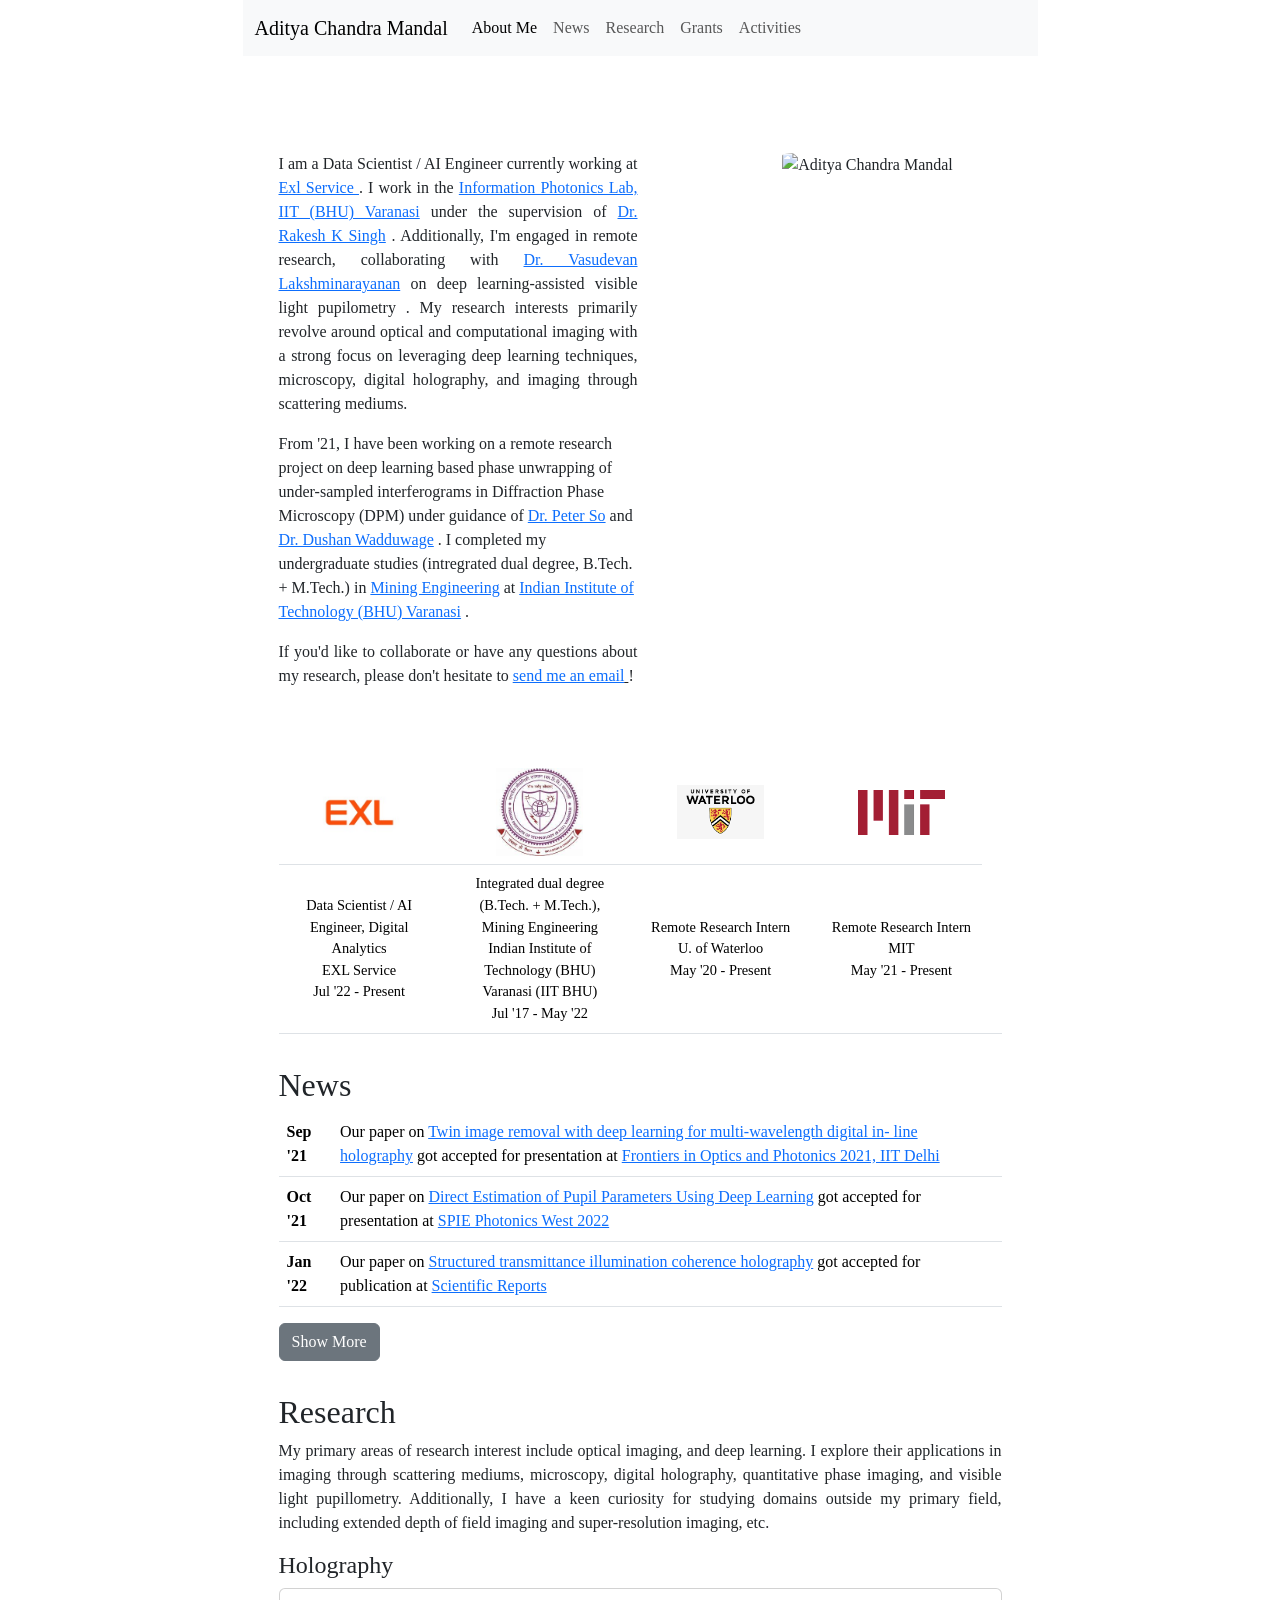
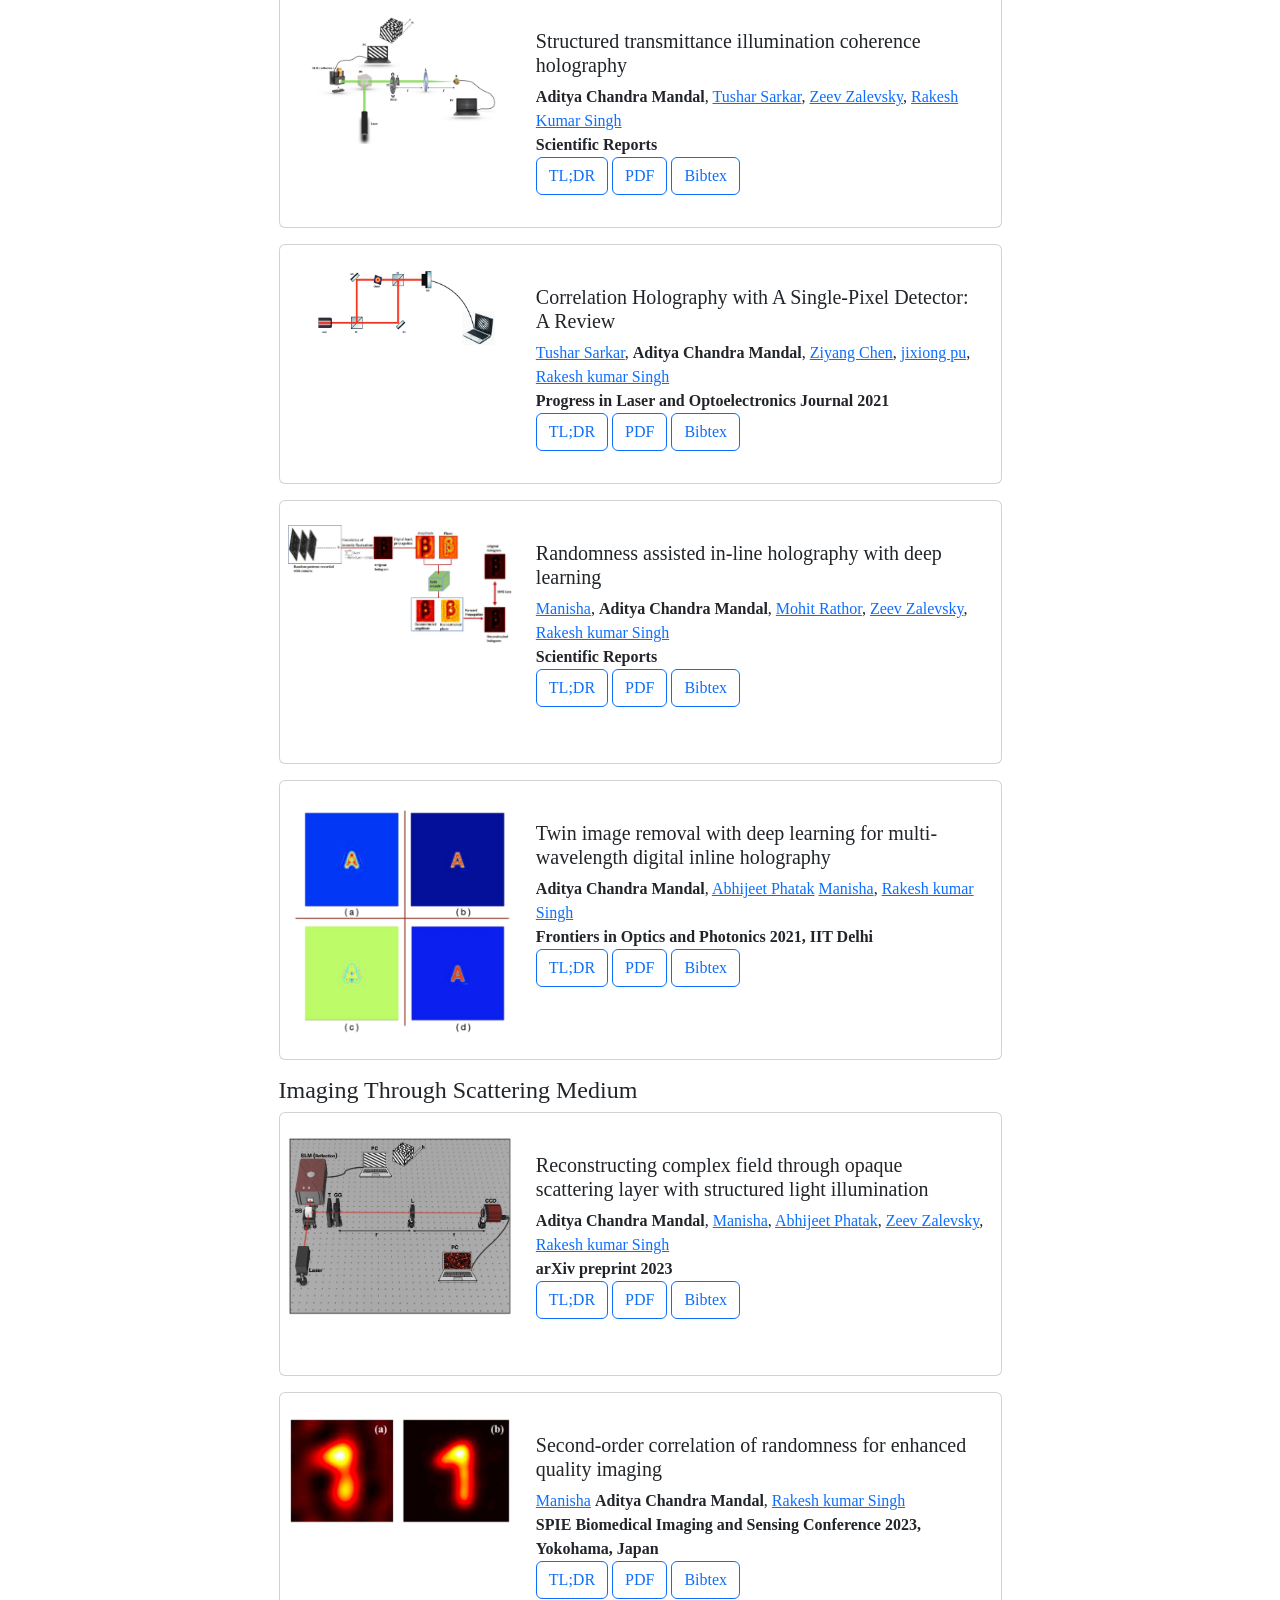
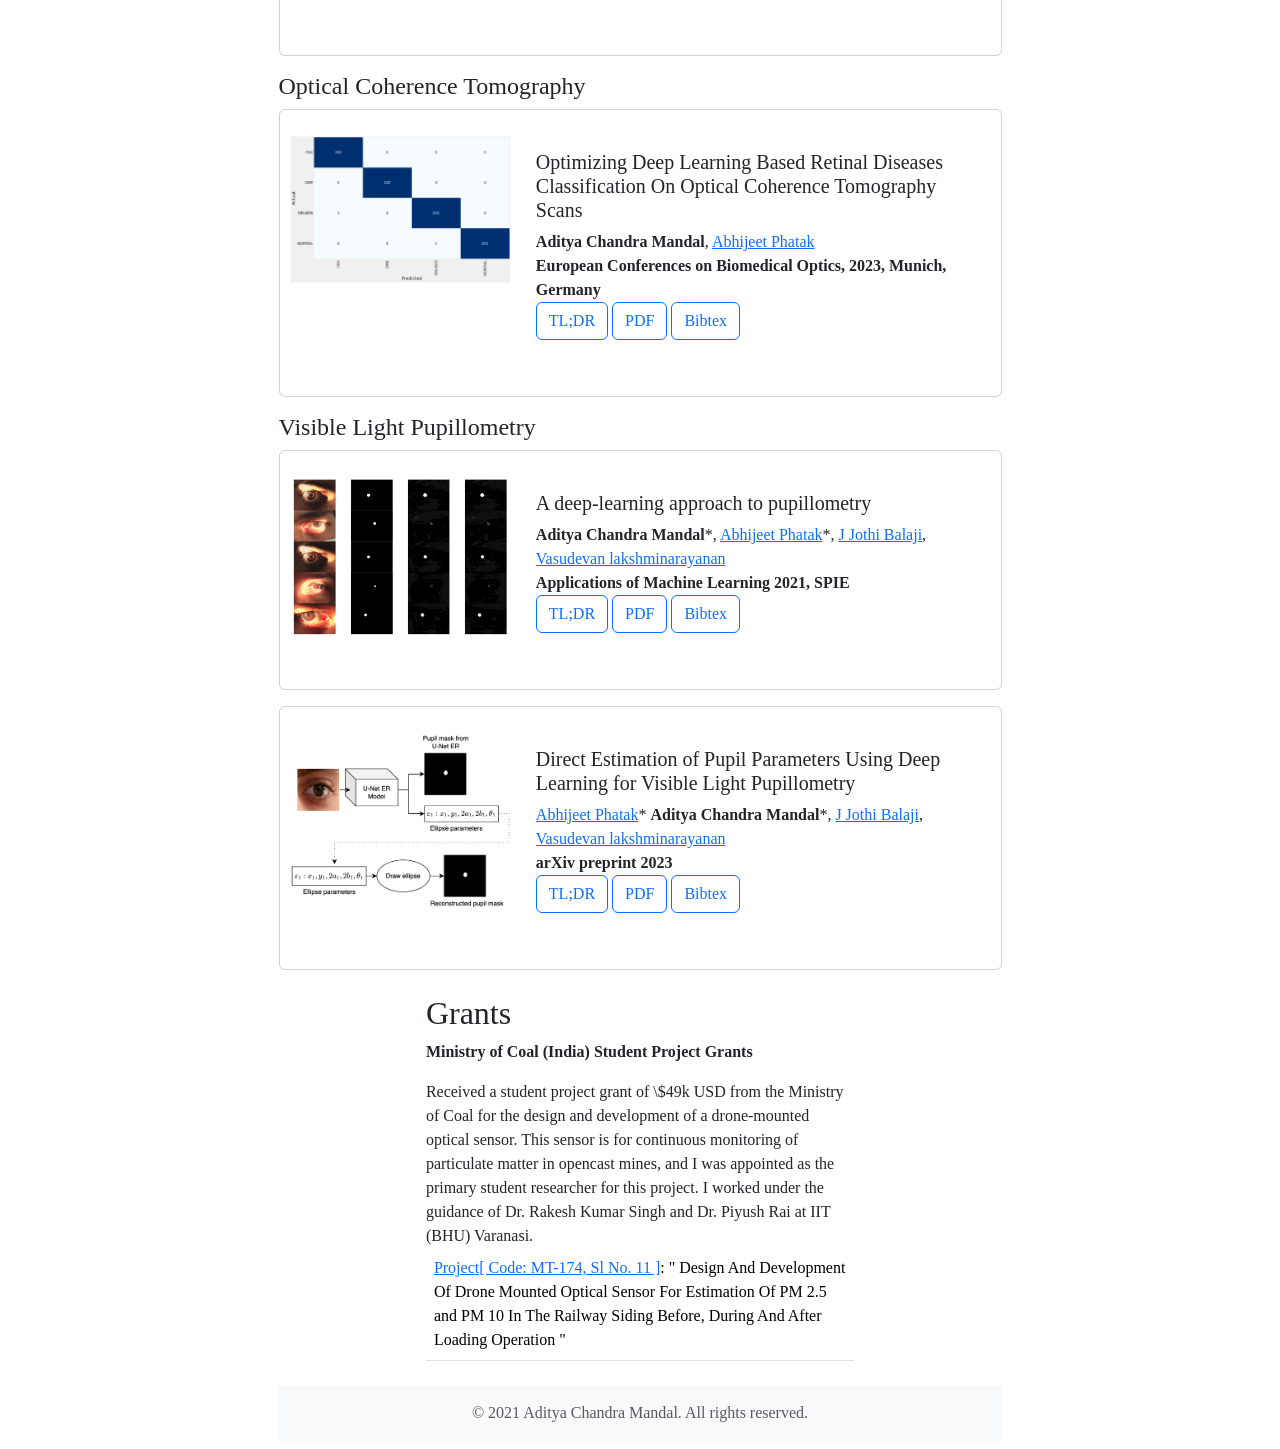
==== commit b38e944c: "Update index.html" ====
--- a/index.html
+++ b/index.html
@@ -78,7 +78,7 @@
                     . My research interests primarily revolve around optical and computational imaging with a strong focus on leveraging deep learning techniques, microscopy, digital holography, and imaging through scattering mediums. 
                      </p>
                     <p>
-                        From &#39;21,  I have been working on a remote research project on deep learning based phase unwrapping of under-sampled interferograms in the field of Diffraction Phase Microscopy (DPM) under guidance of  <a href="https://meche.mit.edu/people/faculty/ptso@mit.edu" target="_blank" rel="noreferrer">Dr. Peter So</a>
+                        From &#39;21,  I have been working on a remote research project on deep learning based phase unwrapping of under-sampled interferograms in Diffraction Phase Microscopy (DPM) under guidance of  <a href="https://meche.mit.edu/people/faculty/ptso@mit.edu" target="_blank" rel="noreferrer">Dr. Peter So</a>
                         and <a href="https://centerforadvancedimaging.harvard.edu/people/dushan-wadduwage-phd" target="_blank" rel="noreferrer">Dr. Dushan Wadduwage</a>
                         . I completed my undergraduate studies (intregrated dual degree, B.Tech. + M.Tech.) in <a href="https://iitbhu.ac.in/dept/min" target="_blank" rel="noreferrer">Mining Engineering</a>
                         at <a href="https://iitbhu.ac.in/" target="_blank" rel="noreferrer">Indian Institute of Technology (BHU) Varanasi</a>
@@ -103,7 +103,7 @@
                         <a href="https://github.com/adityacmandal" target="_blank"><i class="fa fa-github contact-icon" aria-hidden="true" style="font-size: 32px; margin: 10px;"></i></a>
                         <a href="https://www.linkedin.com/in/adityachandramandal/" target="_blank"><i class="fa fa-linkedin-square contact-icon" aria-hidden="true" style="font-size: 32px; margin: 10px;"></i></a>
                         <a href="mailto:adityacmandal4001@gmail.com"><i class="fa fa-envelope contact-icon" aria-hidden="true" style="font-size: 32px; margin: 10px;"></i></a>
-                        <a href="assets/cv/Aditya_Resume_MIT_Mech.pdf" target="_blank"><i class="ai ai-cv contact-icon" aria-hidden="true" style="font-size: 32px; margin: 10px;"></i></a>
+                        <a href="assets/cv/Aditya_Resume.pdf" target="_blank"><i class="ai ai-cv contact-icon" aria-hidden="true" style="font-size: 32px; margin: 10px;"></i></a>
                     </div>
                 </div>
             </div>
@@ -638,27 +638,29 @@
                             </div>
                         </div>
 
-                        <!-- Grant -->
-                        <div class="px-4 py-2 row justify-content-md-center" id="Grants">
-                            <div class="col col-md-9 px-5">
-                                <h2>Grants</h2>
-                                <p align="justify">
-                                    <strong>Ministry of Coal (India) Student Project Grants</strong>
-                                </p>
-                                <table class="table">
-                                    <tbody>
-                                        <tr>
-                                            <td><a href="https://drive.google.com/file/d/1f_ae9DfbiqFzfxhbsUWhVfvc8aVT0wGk/view?usp=sharing">Project[ Code: MT-174, Sl No. 11 ]</a>: " Design And Development Of Drone Mounted Optical Sensor For Estimation Of PM 2.5 and PM 10 In The Railway Siding Before, During And After Loading Operation "</td>
+                        <!-- Grant --> 
+                    
+            <div class="px-4 py-2 row justify-content-md-center" id="Grants">
+                <div class="col col-md-9 px-5">
+                    <h2>Grants</h2>
+                    
+                    <p align="justify">
+                        <strong>Ministry of Coal (India) Student Project Grants</strong>
+                    </p>
+                    <table class="table">
+                        <tbody>
+                            <tr>
+                                <td><a href="https://drive.google.com/file/d/1f_ae9DfbiqFzfxhbsUWhVfvc8aVT0wGk/view?usp=sharing">Project[ Code: MT-174, Sl No. 11 ]</a>: " Design And Development Of Drone Mounted Optical Sensor For Estimation Of PM 2.5 and PM 10 In The Railway Siding Before, During And After Loading Operation "</td>
+               
+                            </tr>
                            
-                                        </tr>
-                                       
-                                        <tr>
-                                             Received a student project grant of \$49k USD from the Ministry of Coal for the design and development of a drone-mounted optical sensor. This sensor is for continuous monitoring of particulate matter in opencast mines, and I was appointed as the primary student researcher for this project. I worked under the guidance of Dr. Rakesh Kumar Singh and Dr. Piyush Rai at IIT (BHU) Varanasi.
-                                        </tr>
-                                    </tbody>
-                                </table>
-                            </div>
-                        </div>
+                            <tr>
+                                 Received a student project grant of \$49k USD from the Ministry of Coal for the design and development of a drone-mounted optical sensor. This sensor is for continuous monitoring of particulate matter in opencast mines, and I was appointed as the primary student researcher for this project. I worked under the guidance of Dr. Rakesh Kumar Singh and Dr. Piyush Rai at IIT (BHU) Varanasi.
+                            </tr>
+                        </tbody>
+                    </table>
+                </div>
+            </div>
 
 
             <!-- Software -->
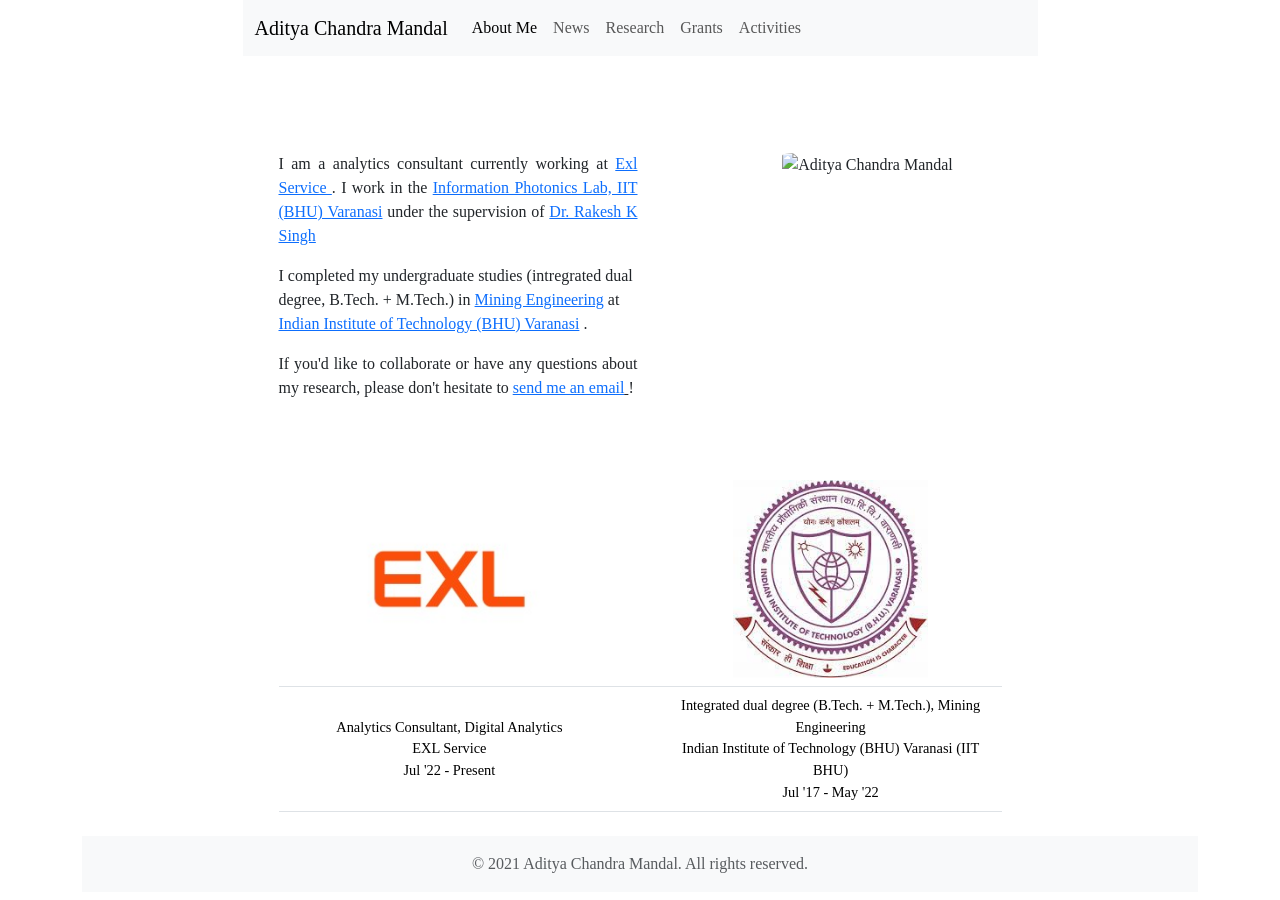
==== commit 383601e8: "Update index.html" ====
--- a/index.html
+++ b/index.html
@@ -71,16 +71,12 @@
             <div class="px-4 py-5 mt-5 row justify-content-md-center">
                 <div class="col col-md-5 px-5">
                     <p align="justify">
-                    I am a Data Scientist / AI Engineer currently working at <a href="https://www.exlservice.com/" target="_blank" rel="noreferrer"> Exl Service </a>
+                    I am a analytics consultant currently working at <a href="https://www.exlservice.com/" target="_blank" rel="noreferrer"> Exl Service </a>
                     . I work in the <a href="https://www.informationphotonics.com/" target="_blank" rel="noreferrer">Information Photonics Lab, IIT (BHU) Varanasi</a>
                     under the supervision of <a href="https://www.iitbhu.ac.in/dept/phy/people/krakeshsinghphy" target="_blank" rel="noreferrer">Dr. Rakesh K Singh</a>
-                    . Additionally, I'm engaged in remote research, collaborating with  <a href="https://uwaterloo.ca/optometry-vision-science/profile/vengu" target="_blank" rel="noreferrer">Dr. Vasudevan Lakshminarayanan</a> on deep learning-assisted visible light pupilometry
-                    . My research interests primarily revolve around optical and computational imaging with a strong focus on leveraging deep learning techniques, microscopy, digital holography, and imaging through scattering mediums. 
-                     </p>
+                    </p>
                     <p>
-                        From &#39;21,  I have been working on a remote research project on deep learning based phase unwrapping of under-sampled interferograms in Diffraction Phase Microscopy (DPM) under guidance of  <a href="https://meche.mit.edu/people/faculty/ptso@mit.edu" target="_blank" rel="noreferrer">Dr. Peter So</a>
-                        and <a href="https://centerforadvancedimaging.harvard.edu/people/dushan-wadduwage-phd" target="_blank" rel="noreferrer">Dr. Dushan Wadduwage</a>
-                        . I completed my undergraduate studies (intregrated dual degree, B.Tech. + M.Tech.) in <a href="https://iitbhu.ac.in/dept/min" target="_blank" rel="noreferrer">Mining Engineering</a>
+                        I completed my undergraduate studies (intregrated dual degree, B.Tech. + M.Tech.) in <a href="https://iitbhu.ac.in/dept/min" target="_blank" rel="noreferrer">Mining Engineering</a>
                         at <a href="https://iitbhu.ac.in/" target="_blank" rel="noreferrer">Indian Institute of Technology (BHU) Varanasi</a>
                         .
                     </p>
@@ -99,12 +95,8 @@
                     <br>
                     <div align="center">
                         <a href="https://twitter.com/AdityaChandraM8" target="_blank"><i class="fa fa-twitter contact-icon" aria-hidden="true" style="font-size: 32px; margin: 10px;"></i></a>
-                        <a href="https://scholar.google.com/citations?user=50mDZXIAAAAJ&hl=en" target="_blank"><i class="ai ai-google-scholar contact-icon" aria-hidden="true" style="font-size: 32px; margin: 10px;"></i></a>
-                        <a href="https://github.com/adityacmandal" target="_blank"><i class="fa fa-github contact-icon" aria-hidden="true" style="font-size: 32px; margin: 10px;"></i></a>
-                        <a href="https://www.linkedin.com/in/adityachandramandal/" target="_blank"><i class="fa fa-linkedin-square contact-icon" aria-hidden="true" style="font-size: 32px; margin: 10px;"></i></a>
                         <a href="mailto:adityacmandal4001@gmail.com"><i class="fa fa-envelope contact-icon" aria-hidden="true" style="font-size: 32px; margin: 10px;"></i></a>
-                        <a href="assets/cv/Aditya_Resume.pdf" target="_blank"><i class="ai ai-cv contact-icon" aria-hidden="true" style="font-size: 32px; margin: 10px;"></i></a>
-                    </div>
+                         </div>
                 </div>
             </div>
 
@@ -122,22 +114,10 @@
                                 <td align="center" style="vertical-align: middle;" width="18%">
                                     <img src="assets/images/others/iitbhu.png" width="60%"/>
                                 </td>
-                                <td align="center" style="vertical-align: middle;" width="2%">
-
-                                </td>
-                                <td align="center" style="vertical-align: middle;" width="18%">
-                                    <img src="assets/images/others/uoflo.png" width="60%"/>
-                                </td>
-                                <td align="center" style="vertical-align: middle;" width="2%">
-                               
-                                </td>
-                                <td align="center" style="vertical-align: middle;" width="18%">
-                                    <img src="assets/images/others/mit.png" width="60%"/>
-                                </td>
                             </tr>
                             <tr>
                                 <td align="center" style="vertical-align: middle; font-size: 90%" width="18%">
-                                    Data Scientist / AI Engineer, Digital Analytics<br>
+                                    Analytics Consultant, Digital Analytics<br>
                                     EXL Service<br>
                                     Jul '22 - Present
                                 </td>
@@ -148,519 +128,16 @@
                                     Indian Institute of Technology (BHU) Varanasi (IIT BHU)<br>
                                     Jul '17 - May '22
                                 </td>
-                                <td align="center" style="vertical-align: middle;" width="2%">
-
-                                </td>
-                                <td align="center" style="vertical-align: middle; font-size: 90%" width="18%">
-                                    Remote Research Intern<br>
-                                    U. of Waterloo<br>
-                                    May '20 - Present
-                                </td>
-                                <td align="center" style="vertical-align: middle;" width="2%">
-
-                                </td>
-                                <td align="center" style="vertical-align: middle; font-size: 90%" width="18%">
-                                    Remote Research Intern<br>
-                                    MIT<br>
-                                    May '21 - Present
-                                </td>
-                                <td align="center" style="vertical-align: middle;" width="2%">
-                            </tr>
                         </tbody>
                     </table>
                 </div>
             </div>
-
-            <!-- News -->
-            <div class="px-4 py-2 row justify-content-md-center" id="news">
-                <div class="col col-md-9 px-5">
-                    <h2>News</h2>
-                    <table class="table">
-                        <tbody>
-                            <tr>
-                                <td><b>Sep '21</b></td>
-                                <td>Our paper on <a href="https://www.researchgate.net/publication/359894126_Twin_image_removal_with_deep_learning_for_multi-wavelength_digital_in-_line_holography">Twin image removal with deep learning for multi-wavelength digital in- line holography</a> got accepted for presentation at <a href="https://sites.google.com/view/fop21/halls?authuser=0">Frontiers in Optics and Photonics 2021, IIT Delhi</a></td>
-                            </tr>
-                            <tr>
-                                <td><b>Oct '21</b></td>
-                                <td>Our paper on <a href="https://spie.org/photonics-west/presentation/Direct-Estimation-of-Pupil-Parameters-Using-Deep-Learning-for-Visible/11950-11?SSO=1">Direct Estimation of Pupil Parameters Using Deep Learning</a> got accepted for presentation at <a href="https://spie.org/conferences-and-exhibitions/photonics-west">SPIE Photonics West 2022</a></td>
-                            </tr>
-                            <tr>
-                                <td><b>Jan '22</b></td>
-                                <td>Our paper on <a href="https://www.nature.com/articles/s41598-022-08603-4">Structured transmittance illumination coherence holography</a> got accepted for publication at <a href="https://www.nature.com/srep/">Scientific Reports</a></td>
-                            </tr>           
-                        </tbody>
-                    </table>
-                    <!-- Fill with old news -->
-                    <div class="collapse" id="news_more">
-                    <table class="table">
-                        <tbody>
-                            <tr>
-                                <td><b>May '22</b></td>
-                                <td>Our preprint, titled <a href="https://arxiv.org/abs/2205.09677"> Reconstructing complex field through opaque scattering layer with structured light illumination</a> has been made available on arXiv. This work is of a purely computational nature. Experimental validation was recently performed, and a manuscript is currently being prepared for submission to a journal.</td>
-                            </tr>
-                            <tr>
-                                <td><b>Jan '23</b></td>
-                                <td>Our paper on <a href="https://www.spiedigitallibrary.org/conference-proceedings-of-spie/12608/126081J/Second-order-correlation-of-randomness-for-enhanced-quality-imaging/10.1117/12.3008161.short">Second-order correlation of randomness for enhanced quality imaging</a> got accepted for presentation at <a href="https://spie.org/OPI23/conferencedetails/biomedical-imaging-and-sensing-conference">SPIE Biomedical Imaging and Sensing Conference 2023</a></td>
-                            </tr>
-                            <tr>
-                                <td><b>Mar '23</b></td>
-                                <td>Our paper on <a href="https://www.spiedigitallibrary.org/conference-proceedings-of-spie/12632/1263220/Optimizing-deep-learning-based-retinal-diseases-classification-on-optical-coherence/10.1117/12.2672249.short">Optimizing deep-learning-based retinal diseases classification on optical coherence tomography scans</a> got accepted for presentation at <a href="https://spie.org/conferences-and-exhibitions/european-conferences-on-biomedical-optics">SPIE European Conferences on Biomedical Optics (ECBO) 2023</a></td>
-                            </tr>
-                            <tr>
-                                <td><b>May '23</b></td>
-                                <td>Our preprint on <a href="https://arxiv.org/abs/2305.06425"> Direct Estimation of Pupil Parameters Using Deep Learning for Visible Light Pupillometry</a> is available on arXiv. This work is under peer review a journal</td>
-                            </tr>
-                            <tr>
-                                <td><b>Jun '23</b></td>
-                                <td>Our paper on <a href="https://www.nature.com/articles/s41598-023-37810-w">Randomness assisted in-line holography with deep learning</a> got accepted for publication at <a href="https://www.nature.com/srep/">Scientific Reports</a></td>
-                            </tr>
-                       
-                        </tbody>
-                    </table>
-                    </div>
-                    <p>
-                        <a id="showMoreBtn" class="btn btn-secondary" data-bs-toggle="collapse" href="#news_more" role="button" aria-expanded="false" aria-controls="news_more">
-                            Show More
-                        </a>
-                        <!--<a class="btn btn-secondary" data-bs-toggle="collapse" href="#news_more" role="button" aria-expanded="false" aria-controls="news_more">
-                            Show More
-                        </a>-->
-                    </p>
-                    <!-- Your JavaScript code here 
-                    -->
-                </div>
-            </div>
-            <script src="https://code.jquery.com/jquery-3.6.0.min.js"></script>
-            <script src="https://cdn.jsdelivr.net/npm/bootstrap@5.5.0/dist/js/bootstrap.min.js"></script>
-            <script>
-                document.addEventListener("DOMContentLoaded", function () {
-                    const showMoreBtn = document.getElementById("showMoreBtn");
-                    const newsMore = document.getElementById("news_more");
-            
-                    showMoreBtn.addEventListener("click", function () {
-                        if (newsMore.classList.contains("show")) {
-                            showMoreBtn.innerHTML = "Show More";
-                        } else {
-                            showMoreBtn.innerHTML = "Show Less";
-                        }
-                    });
-            
-                    // Listen for Bootstrap's collapse events to update the button text
-                    $('#news_more').on('hidden.bs.collapse', function () {
-                        showMoreBtn.innerHTML = "Show More";
-                    });
-            
-                    $('#news_more').on('shown.bs.collapse', function () {
-                        showMoreBtn.innerHTML = "Show Less";
-                    });
-                });
-            </script>
-
-
             <!-- Your HTML code here -->
 
             <!-- Your HTML code here -->
 
 <!-- Add the id attribute to your "Show More" button -->
 
-
-            <!-- Research -->
-            <div class="px-4 py-2 row justify-content-md-center" id="research">
-                <div class="col col-md-9 px-5">
-                    <h2>Research</h2>
-
-                    <p align="justify">
-                        My primary areas of research interest include optical imaging, and deep learning. I explore their applications in imaging through scattering mediums, microscopy, digital holography, quantitative phase imaging, and visible light pupillometry. Additionally, I have a keen curiosity for studying domains outside my primary field, including extended depth of field imaging and super-resolution imaging, etc.
-                    </p>
-                    
-
-                    <h4>Holography</h4>
-
-                    <div class="card mb-3">
-                        <div class="row g-0">
-                            <div class="col-md-4 text-center mt-4">
-                                <img src="assets/images/papers/stich.png" width="80%">
-                            </div>
-                            <div class="col-md-8 mt-4">
-                                <div class="card-body">
-                                    <h5 class="card-title">
-                                        Structured transmittance illumination coherence holography
-                                    </h5>
-                                    <strong>Aditya Chandra Mandal</strong>,
-                                    <a href="https://scholar.google.com/citations?user=MV6Ws_QAAAAJ&hl=en">Tushar Sarkar</a>,
-                                    <a href="https://scholar.google.com/citations?user=q_9jzOAAAAAJ&hl=en">Zeev Zalevsky</a>,
-                                    <a href="https://scholar.google.com/citations?user=bpI8qEcAAAAJ&hl=en">Rakesh Kumar Singh</a>
-                                    <br>
-                                    <strong>Scientific Reports</strong>
-                                    </br>
-                                    <p>
-                                        <a class="btn btn-outline-primary" data-bs-toggle="collapse" href="#tldr5" role="button" aria-expanded="false" aria-controls="tldr5">TL;DR</a>
-                                        <a class="btn btn-outline-primary" href="https://www.nature.com/articles/s41598-022-08603-4">PDF</a>
-                                        <a class="btn btn-outline-primary" data-bs-toggle="collapse" href="#bib5" role="button" aria-expanded="false" aria-controls="bib5">Bibtex</a>
-                                    </p>
-                                    <div class="collapse" id="tldr5">
-                                        <div class="card card-body" align="justify">
-                                            In this paper, we present a new technique for the reconstruction of the complex field within the framework of the PCH and
-                                            present a new theoretical basis for the reconstruction in correlation holography. This approach equips correlation imaging with
-                                            a complete wavefront reconstruction without an interferometric setup but keeping the advantage of the intensity correlation. For
-                                            this purpose, a structured light illumination is projected on the incoherent structure, and a far-field spectrum is measured by a
-                                            single-pixel detector.
-                                        </div>
-                                    </div>
-                                    <div class="collapse" id="bib5">
-                                        <div class="card card-body" align="justify">
-                                            <object data="assets/papers/stich.txt" width="100%"></object>
-                                        </div>
-                                    </div>
-                                </div>
-                            </div>
-                        </div>
-                    </div>
-
-
-                    <div class="card mb-3">
-                        <div class="row g-0">
-                            <div class="col-md-4 text-center mt-4">
-                                <img src="assets/images/papers/review.png" width="80%">
-                            </div>
-                            <div class="col-md-8 mt-4">
-                                <div class="card-body">
-                                    <h5 class="card-title">
-                                        Correlation Holography with A Single-Pixel Detector: A Review
-                                    </h5>
-                                    <a href="https://scholar.google.com/citations?user=MV6Ws_QAAAAJ&hl=en">Tushar Sarkar</a>,
-                                    <strong>Aditya Chandra Mandal</strong>,
-                                    <a href="https://scholar.google.com/citations?hl=en&user=2fMCbCYAAAAJ&view_op=list_works&sortby=pubdate">Ziyang Chen</a>,
-                                    <a href="https://scholar.google.com/citations?hl=en&user=zOFDJjkAAAAJ">jixiong pu</a>,
-                                    <a href="https://scholar.google.com/citations?user=bpI8qEcAAAAJ&hl=en">Rakesh kumar Singh</a>
-                                    <br>
-                                    <strong>Progress in Laser and Optoelectronics Journal 2021</strong>
-                                    <br>
-                                    <p>
-                                        <a class="btn btn-outline-primary" data-bs-toggle="collapse" href="#tldr3" role="button" aria-expanded="false" aria-controls="tldr3">TL;DR</a>
-                                        <a class="btn btn-outline-primary" href="https://www.researchgate.net/publication/351979237_Correlation_Holography_with_A_Single_Pixel_Detector_A_Review">PDF</a>
-                                      
-                                        <a class="btn btn-outline-primary" data-bs-toggle="collapse" href="#bib3" role="button" aria-expanded="false" aria-controls="bib3">Bibtex</a>
-                                    </p>
-                                    <div class="collapse" id="tldr3">
-                                        <div class="card card-body" align="justify">
-                                            This review paper discusses a close connection between digital holography and correlation holography. The principles of correlation holography with the SPD are reviewed in detail, and the advantages of using digital sources to mimic incoherent illumination in the correlation holography are examined in the context of three-dimensional and complex field imaging. 
-                                        </div>
-                                    </div>
-                                    <div class="collapse" id="bib3">
-                                        <div class="card card-body" align="justify">
-                                            <object data="assets/papers/review.txt" width="100%"></object>
-                                        </div>
-                                    </div>
-                                </div>
-                            </div>
-                        </div>
-                    </div>
-                    
-                    <div class="card mb-3">
-                        <div class="row g-0">
-                            <div class="col-md-4 text-center my-4 px-2">
-                                <img src="assets/images/papers/SR_2.png" width="100%">
-                            </div>
-                            <div class="col-md-8 my-4">
-                                <div class="card-body">
-                                    <h5 class="card-title">
-                                        Randomness assisted in-line holography with deep learning
-                                    </h5>
-                                    <a href="https://scholar.google.com/citations?user=MV6Ws_QAAAAJ&hl=en">Manisha</a>,
-                                    <strong>Aditya Chandra Mandal</strong>,
-                                    <a href="https://www.informationphotonics.com/mohitrathor">Mohit Rathor</a>,
-                                    <a href="https://scholar.google.com/citations?user=q_9jzOAAAAAJ&hl=en">Zeev Zalevsky</a>,
-                                    <a href="https://scholar.google.com/citations?user=bpI8qEcAAAAJ&hl=en">Rakesh kumar Singh</a>
-                                    <br>
-                                    <strong>Scientific Reports</strong>
-                                    <br>
-                                    <p>
-                                        <a class="btn btn-outline-primary" data-bs-toggle="collapse" href="#tldr6" role="button" aria-expanded="false" aria-controls="tldr6">TL;DR</a>
-                                        <a class="btn btn-outline-primary" href="https://www.nature.com/articles/s41598-023-37810-w">PDF</a>
-                                      
-                                        <a class="btn btn-outline-primary" data-bs-toggle="collapse" href="#bib6" role="button" aria-expanded="false" aria-controls="bib6">Bibtex</a>
-                                    </p>
-                                    <div class="collapse" id="tldr6">
-                                        <div class="card card-body" align="justify">
-                                            We propose and demonstrate a holographic imaging scheme exploiting random illuminations for recording hologram and then applying numerical reconstruction and twin image removal. We use an in-line holographic geometry to record the hologram in terms of the second-order correlation and apply the numerical approach to reconstruct the recorded hologram. This strategy helps to reconstruct high-quality quantitative images in comparison to the conventional holography where the hologram is recorded in the intensity rather than the second-order intensity correlation. The twin image issue of the in-line holographic scheme is resolved by an unsupervised deep learning based method using an auto-encoder scheme. Proposed learning technique leverages the main characteristic of autoencoders to perform blind single-shot hologram reconstruction, and this does not require a dataset of samples with available ground truth for training and can reconstruct the hologram solely from the captured sample. Experimental results are presented for two objects, and a comparison of the reconstruction quality is given between the conventional inline holography and the one obtained with the proposed technique.
-                                            </div>
-                                    </div>
-                                    <div class="collapse" id="bib6">
-                                        <div class="card card-body" align="justify">
-                                            <object data="assets/papers/sr_2_tex.txt" width="100%"></object>
-                                        </div>
-                                    </div>
-                                </div>
-                            </div>
-                        </div>
-                    </div>
-                    
-                    <div class="card mb-3">
-                        <div class="row g-0">
-                            <div class="col-md-4 text-center my-4 px-2">
-                                <img src="assets/images/papers/Inline_DL.png" width="100%">
-                            </div>
-                            <div class="col-md-8 my-4">
-                                <div class="card-body">
-                                    <h5 class="card-title">
-                                        Twin image removal with deep learning for multi-wavelength digital inline holography
-                                    </h5>
-                                    <strong>Aditya Chandra Mandal</strong>,
-                                    <a href="https://www.linkedin.com/in/abhijeet-phatak-759b4421/">Abhijeet Phatak</a>
-                                    <a href="https://scholar.google.com/citations?user=MV6Ws_QAAAAJ&hl=en">Manisha</a>,
-                                    <a href="https://scholar.google.com/citations?user=bpI8qEcAAAAJ&hl=en">Rakesh kumar Singh</a>
-                                    <br>
-                                    <strong>Frontiers in Optics and Photonics 2021, IIT Delhi</strong>
-                                    <br>
-                                    <p>
-                                        <a class="btn btn-outline-primary" data-bs-toggle="collapse" href="#tldr8" role="button" aria-expanded="false" aria-controls="tldr8">TL;DR</a>
-                                        <a class="btn btn-outline-primary" href="https://www.researchgate.net/profile/Aditya-Mandal-3/publication/359894126_Twin_image_removal_with_deep_learning_for_multi-wavelength_digital_in-_line_holography/links/62554162cf60536e23572881/Twin-image-removal-with-deep-learning-for-multi-wavelength-digital-in-line-holography.pdf">PDF</a>
-                                      
-                                        <a class="btn btn-outline-primary" data-bs-toggle="collapse" href="#bib8" role="button" aria-expanded="false" aria-controls="bib8">Bibtex</a>
-                                    </p>
-                                    <div class="collapse" id="tldr8">
-                                        <div class="card card-body" align="justify">
-                                            Phase of an object plays a crucial role in retrieving the complete information. Digital in-line
-                                            holography is a simple and effective technique to retrieve the phase information and 3D features of object.
-                                            However the twin image formation limits the total information that can be obtained using in-line holography.
-                                            Here in this paper, we show how deep learning can be leveraged to reconstruct the inline hologram to
-                                            remove the twin image and thus preserve the amplitude and phase information of the object. Two different light
-                                            sources (532nm and 632nm wavelengths) were used to illuminate the object sequentially and the separate
-                                            holograms were reconstructed with corresponding wavelengths.
-                                            </div>
-                                    </div>
-                                    <div class="collapse" id="bib8">
-                                        <div class="card card-body" align="justify">
-                                           <!-- <object data="assets/papers/sr_2_tex.txt" width="100%"></object>-->
-                                        </div>
-                                    </div>
-                                </div>
-                            </div>
-                        </div>
-                    </div>
-                
-                    <h4>Imaging Through Scattering Medium</h4>
-
-                    <div class="card mb-3">
-                        <div class="row g-0">
-                            <div class="col-md-4 text-center my-4 px-2">
-                                <img src="assets/images/papers/ITC_m.png" width="100%">
-                            </div>
-                            <div class="col-md-8 my-4">
-                                <div class="card-body">
-                                    <h5 class="card-title">
-                                        Reconstructing complex field through opaque scattering layer with structured light illumination
-                                    </h5>
-                                    <strong>Aditya Chandra Mandal</strong>,
-                                    <a href="https://scholar.google.com/citations?user=MV6Ws_QAAAAJ&hl=en">Manisha</a>,
-                                    <a href="https://www.linkedin.com/in/abhijeet-phatak-759b4421/">Abhijeet Phatak</a>,
-                                    <a href="https://scholar.google.com/citations?user=q_9jzOAAAAAJ&hl=en">Zeev Zalevsky</a>,
-                                    <a href="https://scholar.google.com/citations?user=bpI8qEcAAAAJ&hl=en">Rakesh kumar Singh</a>
-                                    <br>
-                                    <strong>arXiv preprint 2023</strong>
-                                    <br>
-                                    <p>
-                                        <a class="btn btn-outline-primary" data-bs-toggle="collapse" href="#tldr1" role="button" aria-expanded="false" aria-controls="tldr1">TL;DR</a>
-                                        <a class="btn btn-outline-primary" href="https://arxiv.org/abs/2205.09677">PDF</a>
-       
-                                        <a class="btn btn-outline-primary" data-bs-toggle="collapse" href="#bib1" role="button" aria-expanded="false" aria-controls="bib1">Bibtex</a>
-                                        
-                                    </p>
-                                    <div class="collapse" id="tldr1">
-                                        <div class="card card-body" align="justify">
-                                            The wavefront is scrambled when coherent light propagates through a random scattering medium and which makes direct use of the conventional optical methods ineffective. In this paper, we propose and demonstrate a structured light illumination for imaging through an opaque scattering layer. Proposed technique is reference free and capable to recover the complex field from intensities of the speckle patterns. This is realized by making use of the phase-shifting in the structured light illumination and applying spatial averaging of the speckle pattern in the intensity correlation measurement. An experimental design is presented and simulated results based on the experimental design are shown to demonstrate imaging of different complex-valued objects through scattering layer.</div>
-                                        </div>
-                                    <div class="collapse" id="bib1">
-                                        <div class="card card-body" align="justify">
-                                            <object data="assets/papers/ArXiv1_tex.txt" width="100%"></object>
-                                        </div>
-                                    </div>
-                                </div>
-                            </div>
-                        </div>
-                    </div>
-
-                    <div class="card mb-3">
-                        <div class="row g-0">
-                            <div class="col-md-4 text-center my-4 px-2">
-                                <img src="assets/images/papers/M_Japan.png" width="100%">
-                            </div>
-                            <div class="col-md-8 my-4">
-                                <div class="card-body">
-                                    <h5 class="card-title">
-                                        Second-order correlation of randomness for enhanced quality imaging
-                                    </h5>
-                                    <a href="https://scholar.google.com/citations?user=MV6Ws_QAAAAJ&hl=en">Manisha</a>
-                                    <strong>Aditya Chandra Mandal</strong>,
-                                    <a href="https://scholar.google.com/citations?user=bpI8qEcAAAAJ&hl=en">Rakesh kumar Singh</a>
-                                    <br>
-                                    <strong> SPIE Biomedical Imaging and Sensing Conference 2023, Yokohama, Japan</strong>
-                                    <br>
-                                    <p>
-                                        <a class="btn btn-outline-primary" data-bs-toggle="collapse" href="#tldr9" role="button" aria-expanded="false" aria-controls="tldr9">TL;DR</a>
-                                        <a class="btn btn-outline-primary" href="https://drive.google.com/file/d/1813fjX6sh3aAQf56_L_QjnwCgpkMt26a/view?usp=sharing">PDF</a>
-       
-                                        <a class="btn btn-outline-primary" data-bs-toggle="collapse" href="#bib9" role="button" aria-expanded="false" aria-controls="bib9">Bibtex</a>
-                                        
-                                    </p>
-                                    <div class="collapse" id="tldr9">
-                                        <div class="card card-body" align="justify">
-                                            A diffraction-limited condition limits the spatial resolution of the imaging schemes. In this paper, we discuss incoherent illumination and imaging in terms of the second-order correlation to improve the resolution and reconstruction quality. A comparison of performance based on conventional imaging in free space, the average intensity of the speckles with incoherent illumination, and the intensity correlation of the imaged speckles is discussed and examined by simulation tests of these three cases. Simulation results for imaging in two cases viz. conventional imaging and with second-order correlation measurement are presented and discussed. The approach can be used to enhance the quality of reconstruction in quantitative imaging and microscopy.
-                                        </div>
-                                    </div>
-                                    <div class="collapse" id="bib9">
-                                        <div class="card card-body" align="justify">
-                                            <object data="assets/papers/spie2.txt" width="100%"></object>
-                                        </div>
-                                    </div>
-                                </div>
-                            </div>
-                        </div>
-                    </div>
-                        
-                    <h4>Optical Coherence Tomography</h4>
-                    <div class="card mb-3">
-                        <div class="row g-0">
-                            <div class="col-md-4 text-center my-4 px-2">
-                                <img src="assets/images/papers/B0_OCT.png" width="100%">
-                            </div>
-                            <div class="col-md-8 my-4">
-                                <div class="card-body">
-                                    <h5 class="card-title">
-                                        Optimizing Deep Learning Based Retinal Diseases Classification On Optical Coherence Tomography Scans
-                                    </h5>
-                                    <strong>Aditya Chandra Mandal</strong>,
-                                    <a href="https://www.linkedin.com/in/abhijeet-phatak-759b4421/">Abhijeet Phatak</a>
-                                    <br>
-                                    <strong>European Conferences on Biomedical Optics, 2023, Munich, Germany</strong>
-                                    <br>
-                                    <p>
-                                        <a class="btn btn-outline-primary" data-bs-toggle="collapse" href="#tldr4" role="button" aria-expanded="false" aria-controls="tldr4">TL;DR</a>
-                                        <a class="btn btn-outline-primary" href="https://drive.google.com/file/d/1tlZ1a407H99wVHWgOF5wYliDnUeIOaMk/view?usp=sharing">PDF</a>
-       
-                                        <a class="btn btn-outline-primary" data-bs-toggle="collapse" href="#bib4" role="button" aria-expanded="false" aria-controls="bib4">Bibtex</a>
-                                        
-                                    </p>
-                                    <div class="collapse" id="tldr4">
-                                        <div class="card card-body" align="justify">
-                                            We tried out various EfficientNet models (B0, B3, B5) as base models utilizing similar data resolution, volume and other hyperparameters, and discovered that larger EfficientNet models did not necessarily lead to better classification performance. We accounted for class imbalance in the data to make our method robust for real- world scenarios. The best result was found to be from lowest complexity model, EfficientNet B0. Our research found that the EfficientNet B0 model demonstrated exceptional performance with a macro average F1 Score of 99.8% and an Accuracy of 99.8%. Additionally, our results also revealed that the EfficientNets B0, B3, B5 models are particularly well-suited for multiclass classification based on highly imbalanced OCT2017 dataset. High classification scores are achieved due to several factors, such as data enhancement, resolution scaling, fine- tuning, and successful transfer learning using ImageNet weights. Based on our preliminary results our approach performs as well or outperforms other known approaches. Our goal is to provide assistance to medical staff in diagnositic process with the help of artificial intelligence (AI) algorithms. Improving the efficiency and accuracy of diagnosis is important in the field of medicine, and the use of AI algorithms such as the one proposed in this research has the potential to make a significant impact in this regard.
-                                        </div>
-                                    </div>
-                                    <div class="collapse" id="bib4">
-                                        <div class="card card-body" align="justify">
-                                            <object data="assets/papers/spie1.txt" width="100%"></object>
-                                        </div>
-                                    </div>
-                                </div>
-                            </div>
-                        </div>
-                    </div>
-
-                    <h4>Visible Light Pupillometry</h4>
-
-                    <div class="card mb-3">
-                        <div class="row g-0">
-                            <div class="col-md-4 text-center my-4 px-2">
-                                <img src="assets/images/papers/opn.png" width="100%">
-                            </div>
-                            <div class="col-md-8 my-4">
-                                <div class="card-body">
-                                    <h5 class="card-title">
-                                        A deep-learning approach to pupillometry
-                                    </h5>
-                                    <strong>Aditya Chandra Mandal</strong>*,
-                                    <a href="https://www.linkedin.com/in/abhijeet-phatak-759b4421/">Abhijeet Phatak</a>*,
-                                    <a href="https://scholar.google.com/citations?user=e9gob5IAAAAJ&hl=en">J Jothi Balaji</a>,
-                                    <a href="https://scholar.google.com/citations?user=ipkmLWUAAAAJ&hl=en">Vasudevan lakshminarayanan</a>
-                                    <br>
-                                    <strong>Applications of Machine Learning 2021, SPIE</strong>
-                                    <br>
-                                    <p>
-                                        <a class="btn btn-outline-primary" data-bs-toggle="collapse" href="#tldr12" role="button" aria-expanded="false" aria-controls="tldr12">TL;DR</a>
-                                        <a class="btn btn-outline-primary" href="https://www.spiedigitallibrary.org/conference-proceedings-of-spie/11843/1184312/A-deep-learning-approach-to-pupillometry/10.1117/12.2594315.short?SSO=1">PDF</a>
-       
-                                        <a class="btn btn-outline-primary" data-bs-toggle="collapse" href="#bib12" role="button" aria-expanded="false" aria-controls="bib12">Bibtex</a>
-                                        
-                                    </p>
-                                    <div class="collapse" id="tldr12">
-                                        <div class="card card-body" align="justify">
-                                            In this paper, a novel approach to pupillometry that uses deep-learning (DL) methodologies applied to Visible Light (VL) images is presented. Public iris datasets (e.g., UBIRISv2), as well as data augmentation techniques, were used to train the models to make them robust to noise in the images.
-                                        </div>
-                                    </div>
-                                    <div class="collapse" id="bib12">
-                                        <div class="card card-body" align="justify">
-                                            <object data="assets/papers/opn.txt" width="100%"></object>
-                                        </div>
-                                    </div>
-                                </div>
-                            </div>
-                        </div>
-                    </div>
-
-                    <div class="card mb-3">
-                            <div class="row g-0">
-                                <div class="col-md-4 text-center my-4 px-2">
-                                    <img src="assets/images/papers/arxiv2.png" width="100%">
-                                </div>
-                                <div class="col-md-8 my-4">
-                                    <div class="card-body">
-                                        <h5 class="card-title">
-                                            Direct Estimation of Pupil Parameters Using Deep Learning for Visible Light Pupillometry
-                                        </h5>
-                                        <a href="https://www.linkedin.com/in/abhijeet-phatak-759b4421/">Abhijeet Phatak</a>*
-                                        <strong>Aditya Chandra Mandal</strong>*,
-                                        <a href="https://scholar.google.com/citations?user=e9gob5IAAAAJ&hl=en">J Jothi Balaji</a>,
-                                        <a href="https://scholar.google.com/citations?user=ipkmLWUAAAAJ&hl=en">Vasudevan lakshminarayanan</a>
-                                        <br>
-                                        <strong>arXiv preprint 2023</strong>
-                                        <br>
-                                        <p>
-                                            <a class="btn btn-outline-primary" data-bs-toggle="collapse" href="#tldr13" role="button" aria-expanded="false" aria-controls="tldr13">TL;DR</a>
-                                            <a class="btn btn-outline-primary" href="https://arxiv.org/abs/2305.06425">PDF</a>
-           
-                                            <a class="btn btn-outline-primary" data-bs-toggle="collapse" href="#bib13" role="button" aria-expanded="false" aria-controls="bib13">Bibtex</a>
-                                            
-                                        </p>
-                                        <div class="collapse" id="tldr13">
-                                            <div class="card card-body" align="justify">
-                                                Pupil reflex to variations in illumination and associated dynamics are of importance in neurology and ophthalmology. This is typically measured using a near Infrared (IR) pupillometer to avoid Purkinje reflections that appear when strong Visible Light (VL) illumination is present. Previously we demonstrated the use of deep learning techniques to accurately detect the pupil pixels (segmentation binary mask) in case of VL images for performing VL pupillometry. Here, we present a method to obtain the parameters of the elliptical pupil boundary along with the segmentation binary pupil mask. This eliminates the need for an additional, computationally expensive post-processing step of ellipse fitting and also improves segmentation accuracy. Using the time-varying ellipse parameters of pupil, we can compute the dynamics of the Pupillary Light Reflex (PLR). We also present preliminary evaluations of our deep learning algorithms on experimental data. This work is a significant push in our goal to develop and validate a VL pupillometer based on a smartphone that can be used in the field.
-                                            </div>
-                                        </div>
-                                        <div class="collapse" id="bib13">
-                                            <div class="card card-body" align="justify">
-                                                <object data="assets/papers/ArXiv2_tex.txt" width="100%"></object>
-                                            </div>
-                                        </div>
-                                    </div>
-                                </div>
-                            </div>
-                        </div>
-
-                        <!-- Grant --> 
-                    
-            <div class="px-4 py-2 row justify-content-md-center" id="Grants">
-                <div class="col col-md-9 px-5">
-                    <h2>Grants</h2>
-                    
-                    <p align="justify">
-                        <strong>Ministry of Coal (India) Student Project Grants</strong>
-                    </p>
-                    <table class="table">
-                        <tbody>
-                            <tr>
-                                <td><a href="https://drive.google.com/file/d/1f_ae9DfbiqFzfxhbsUWhVfvc8aVT0wGk/view?usp=sharing">Project[ Code: MT-174, Sl No. 11 ]</a>: " Design And Development Of Drone Mounted Optical Sensor For Estimation Of PM 2.5 and PM 10 In The Railway Siding Before, During And After Loading Operation "</td>
-               
-                            </tr>
-                           
-                            <tr>
-                                 Received a student project grant of \$49k USD from the Ministry of Coal for the design and development of a drone-mounted optical sensor. This sensor is for continuous monitoring of particulate matter in opencast mines, and I was appointed as the primary student researcher for this project. I worked under the guidance of Dr. Rakesh Kumar Singh and Dr. Piyush Rai at IIT (BHU) Varanasi.
-                            </tr>
-                        </tbody>
-                    </table>
-                </div>
-            </div>
 
 
             <!-- Software -->
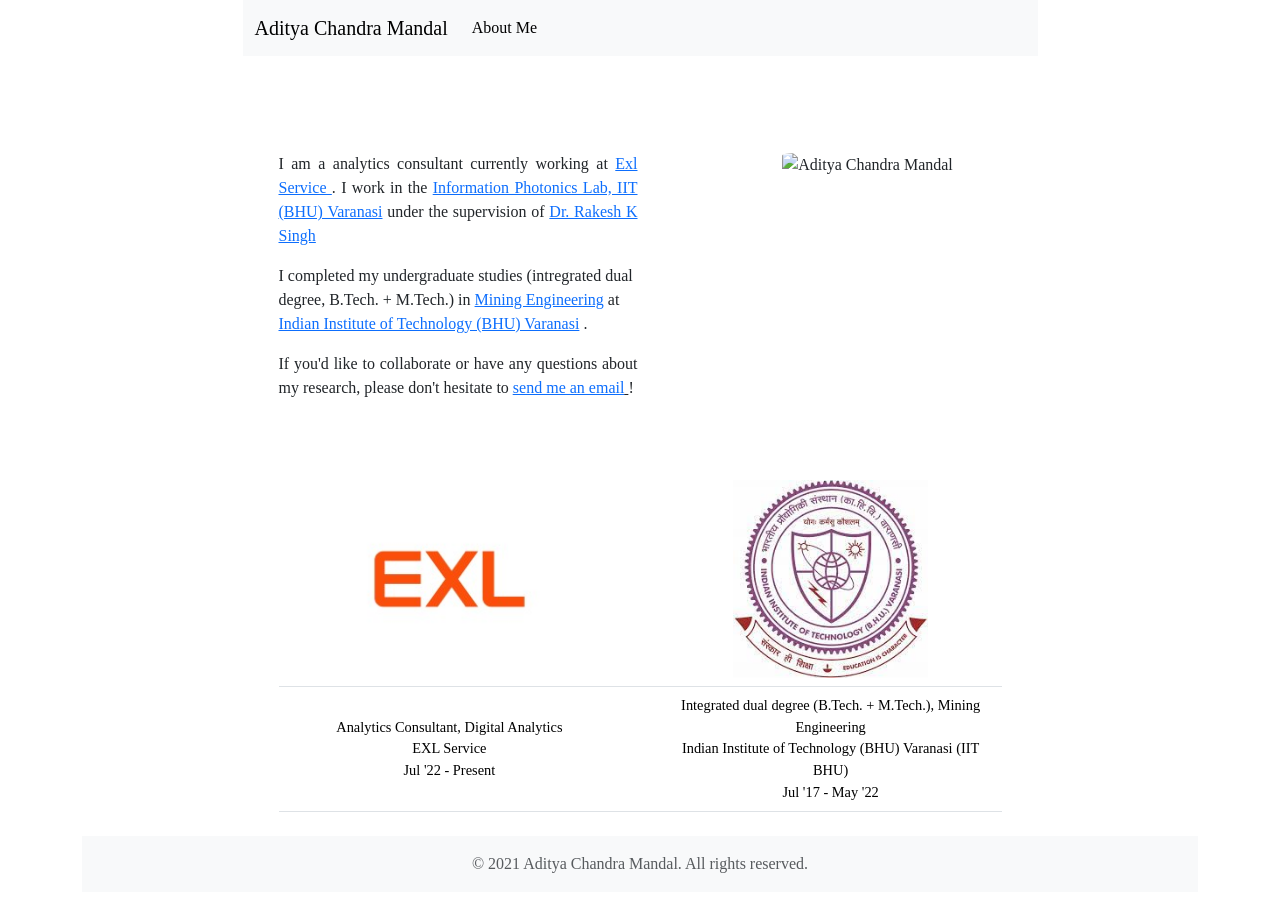
==== commit a7e3b8b0: "Update index.html" ====
--- a/index.html
+++ b/index.html
@@ -47,18 +47,6 @@
                     <ul class="navbar-nav">
                         <li class="nav-item">
                             <a class="nav-link active" aria-current="page" href="#">About Me</a>
-                        </li>
-                        <li class="nav-item">
-                            <a class="nav-link" href="#news">News</a>
-                        </li>
-                        <li class="nav-item">
-                            <a class="nav-link" href="#research">Research</a>
-                        </li>                 
-                        <li class="nav-item">
-                            <a class="nav-link" href="#Grants">Grants</a>
-                        </li>
-                        <li class="nav-item">
-                            <a class="nav-link" href="#">Activities</a>
                         </li>
                     </ul>
                     </div>
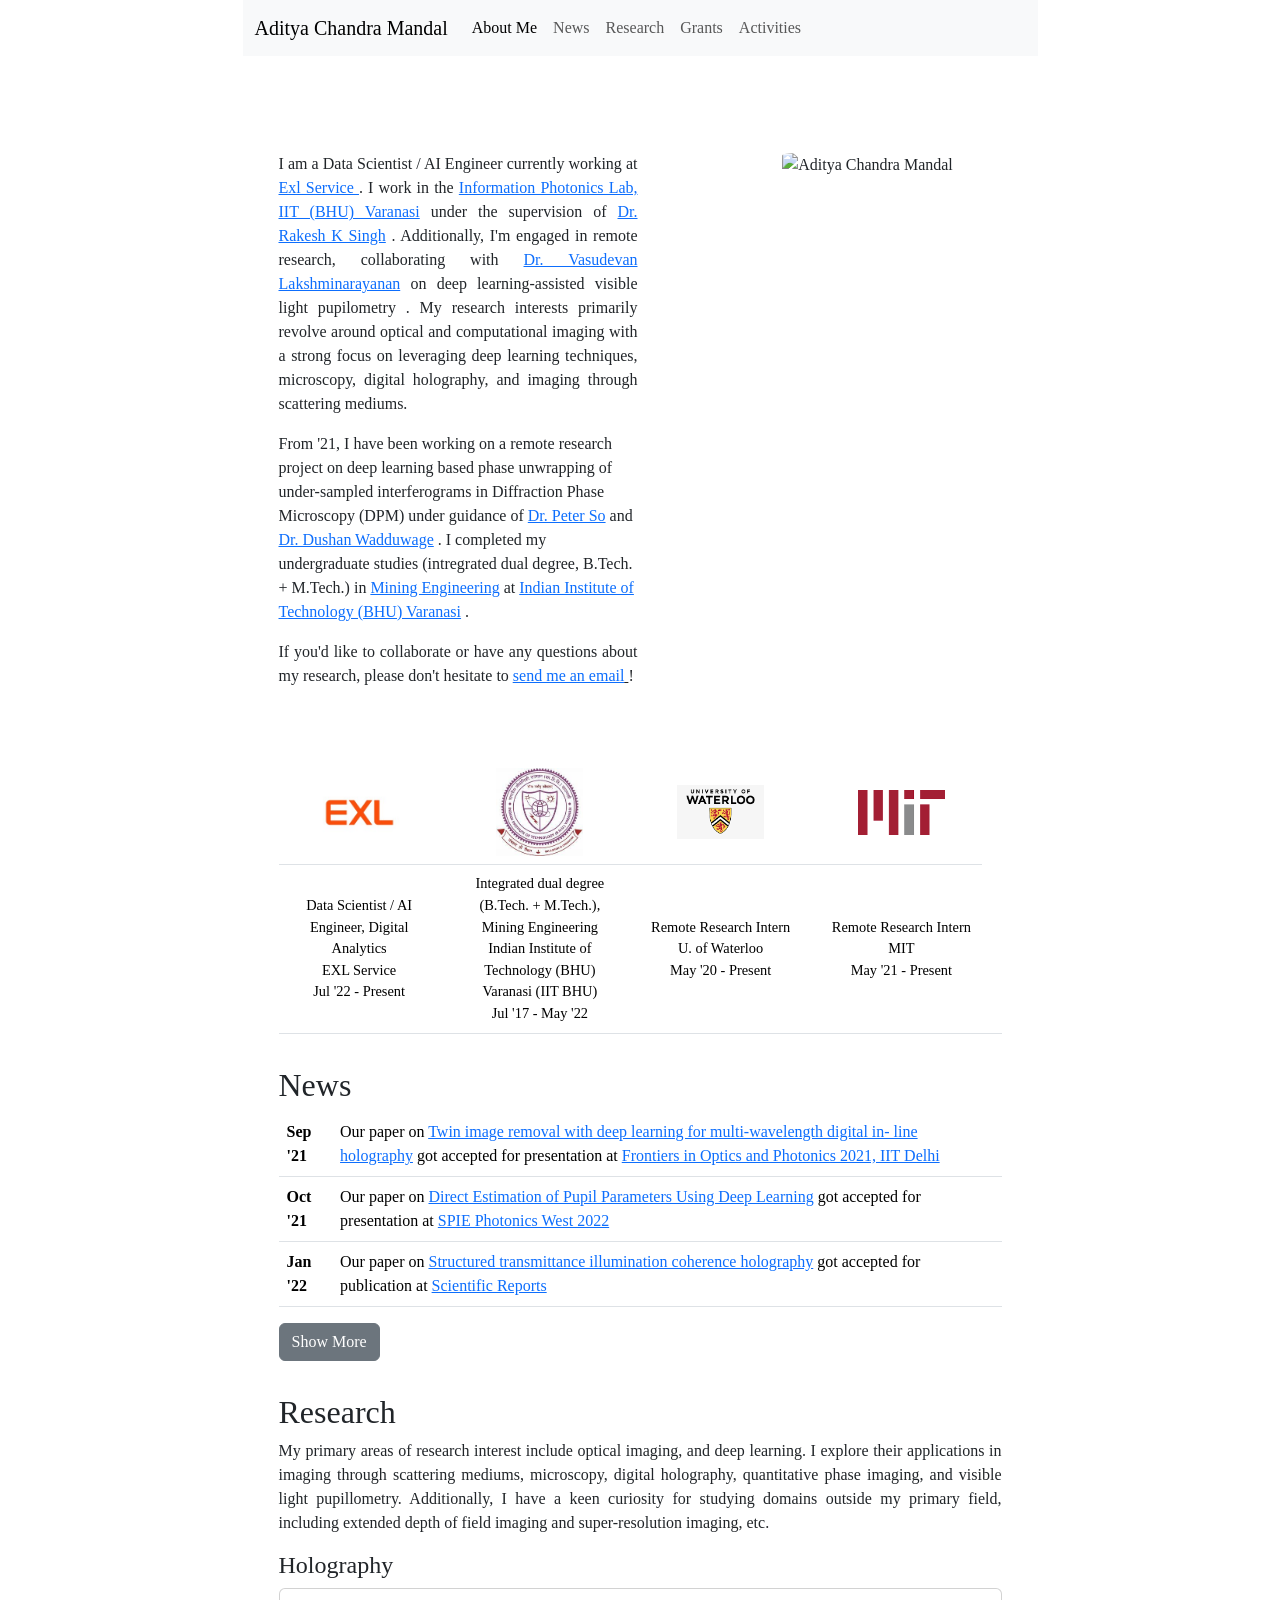
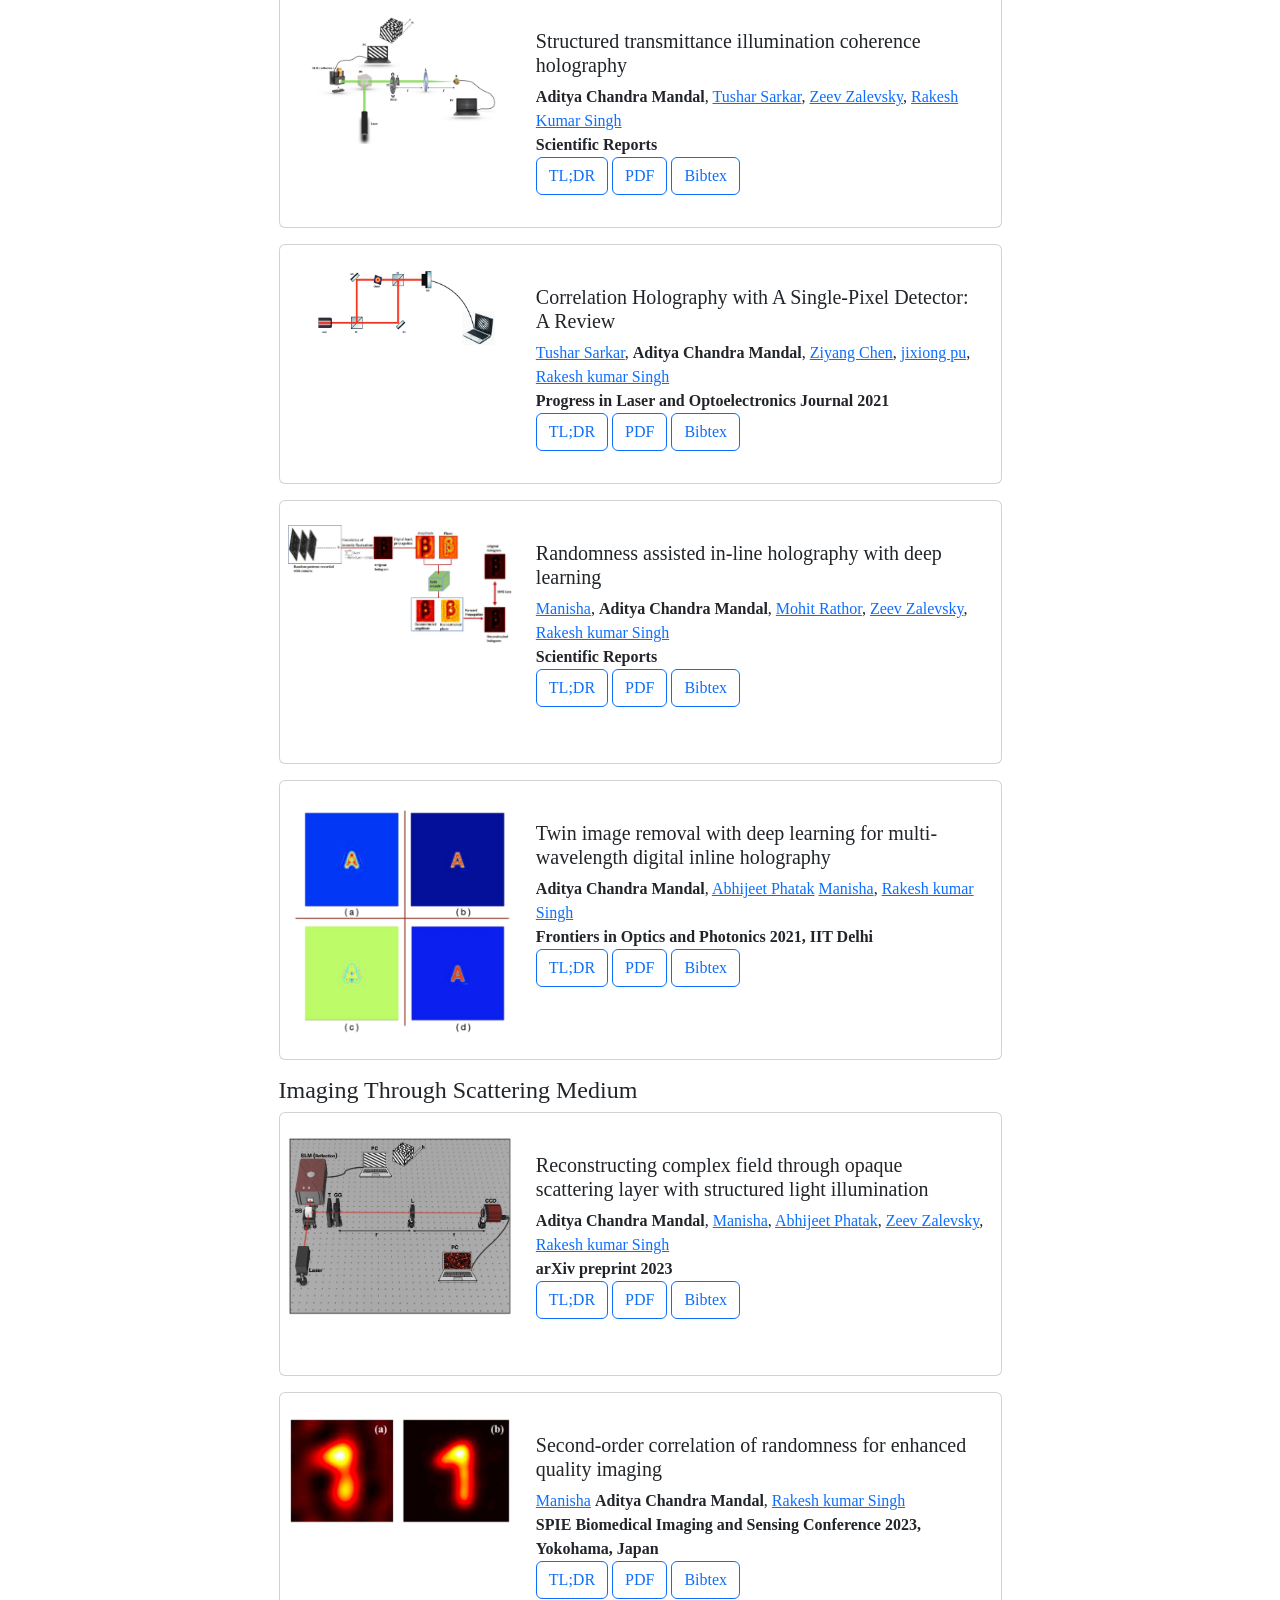
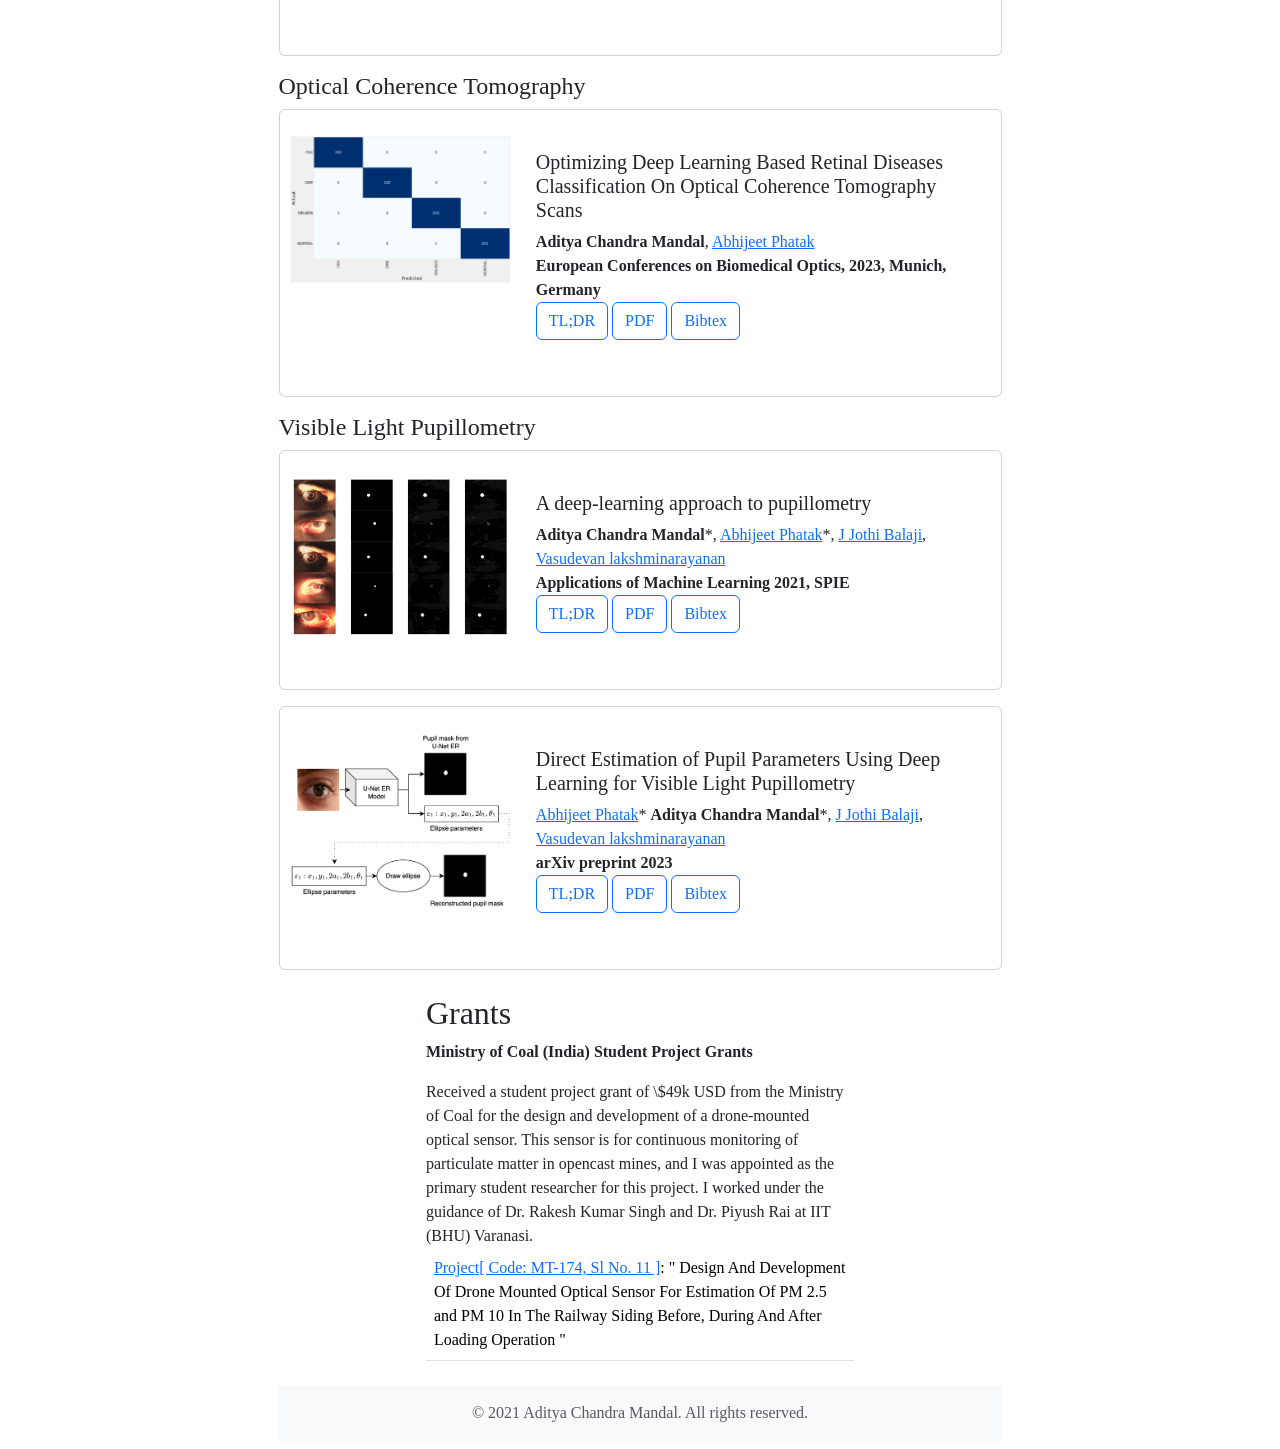
==== commit c8b4fdc7: "Add files via upload" ====
--- a/index.html
+++ b/index.html
@@ -48,6 +48,18 @@
                         <li class="nav-item">
                             <a class="nav-link active" aria-current="page" href="#">About Me</a>
                         </li>
+                        <li class="nav-item">
+                            <a class="nav-link" href="#news">News</a>
+                        </li>
+                        <li class="nav-item">
+                            <a class="nav-link" href="#research">Research</a>
+                        </li>                 
+                        <li class="nav-item">
+                            <a class="nav-link" href="#Grants">Grants</a>
+                        </li>
+                        <li class="nav-item">
+                            <a class="nav-link" href="#">Activities</a>
+                        </li>
                     </ul>
                     </div>
                 </div>
@@ -59,12 +71,16 @@
             <div class="px-4 py-5 mt-5 row justify-content-md-center">
                 <div class="col col-md-5 px-5">
                     <p align="justify">
-                    I am a analytics consultant currently working at <a href="https://www.exlservice.com/" target="_blank" rel="noreferrer"> Exl Service </a>
+                    I am a Data Scientist / AI Engineer currently working at <a href="https://www.exlservice.com/" target="_blank" rel="noreferrer"> Exl Service </a>
                     . I work in the <a href="https://www.informationphotonics.com/" target="_blank" rel="noreferrer">Information Photonics Lab, IIT (BHU) Varanasi</a>
                     under the supervision of <a href="https://www.iitbhu.ac.in/dept/phy/people/krakeshsinghphy" target="_blank" rel="noreferrer">Dr. Rakesh K Singh</a>
-                    </p>
+                    . Additionally, I'm engaged in remote research, collaborating with  <a href="https://uwaterloo.ca/optometry-vision-science/profile/vengu" target="_blank" rel="noreferrer">Dr. Vasudevan Lakshminarayanan</a> on deep learning-assisted visible light pupilometry
+                    . My research interests primarily revolve around optical and computational imaging with a strong focus on leveraging deep learning techniques, microscopy, digital holography, and imaging through scattering mediums. 
+                     </p>
                     <p>
-                        I completed my undergraduate studies (intregrated dual degree, B.Tech. + M.Tech.) in <a href="https://iitbhu.ac.in/dept/min" target="_blank" rel="noreferrer">Mining Engineering</a>
+                        From &#39;21,  I have been working on a remote research project on deep learning based phase unwrapping of under-sampled interferograms in Diffraction Phase Microscopy (DPM) under guidance of  <a href="https://meche.mit.edu/people/faculty/ptso@mit.edu" target="_blank" rel="noreferrer">Dr. Peter So</a>
+                        and <a href="https://centerforadvancedimaging.harvard.edu/people/dushan-wadduwage-phd" target="_blank" rel="noreferrer">Dr. Dushan Wadduwage</a>
+                        . I completed my undergraduate studies (intregrated dual degree, B.Tech. + M.Tech.) in <a href="https://iitbhu.ac.in/dept/min" target="_blank" rel="noreferrer">Mining Engineering</a>
                         at <a href="https://iitbhu.ac.in/" target="_blank" rel="noreferrer">Indian Institute of Technology (BHU) Varanasi</a>
                         .
                     </p>
@@ -83,8 +99,12 @@
                     <br>
                     <div align="center">
                         <a href="https://twitter.com/AdityaChandraM8" target="_blank"><i class="fa fa-twitter contact-icon" aria-hidden="true" style="font-size: 32px; margin: 10px;"></i></a>
+                        <a href="https://scholar.google.com/citations?user=50mDZXIAAAAJ&hl=en" target="_blank"><i class="ai ai-google-scholar contact-icon" aria-hidden="true" style="font-size: 32px; margin: 10px;"></i></a>
+                        <a href="https://github.com/adityacmandal" target="_blank"><i class="fa fa-github contact-icon" aria-hidden="true" style="font-size: 32px; margin: 10px;"></i></a>
+                        <a href="https://www.linkedin.com/in/adityachandramandal/" target="_blank"><i class="fa fa-linkedin-square contact-icon" aria-hidden="true" style="font-size: 32px; margin: 10px;"></i></a>
                         <a href="mailto:adityacmandal4001@gmail.com"><i class="fa fa-envelope contact-icon" aria-hidden="true" style="font-size: 32px; margin: 10px;"></i></a>
-                         </div>
+                        <a href="assets/cv/Aditya_Resume.pdf" target="_blank"><i class="ai ai-cv contact-icon" aria-hidden="true" style="font-size: 32px; margin: 10px;"></i></a>
+                    </div>
                 </div>
             </div>
 
@@ -102,10 +122,22 @@
                                 <td align="center" style="vertical-align: middle;" width="18%">
                                     <img src="assets/images/others/iitbhu.png" width="60%"/>
                                 </td>
+                                <td align="center" style="vertical-align: middle;" width="2%">
+
+                                </td>
+                                <td align="center" style="vertical-align: middle;" width="18%">
+                                    <img src="assets/images/others/uoflo.png" width="60%"/>
+                                </td>
+                                <td align="center" style="vertical-align: middle;" width="2%">
+                               
+                                </td>
+                                <td align="center" style="vertical-align: middle;" width="18%">
+                                    <img src="assets/images/others/mit.png" width="60%"/>
+                                </td>
                             </tr>
                             <tr>
                                 <td align="center" style="vertical-align: middle; font-size: 90%" width="18%">
-                                    Analytics Consultant, Digital Analytics<br>
+                                    Data Scientist / AI Engineer, Digital Analytics<br>
                                     EXL Service<br>
                                     Jul '22 - Present
                                 </td>
@@ -116,16 +148,519 @@
                                     Indian Institute of Technology (BHU) Varanasi (IIT BHU)<br>
                                     Jul '17 - May '22
                                 </td>
+                                <td align="center" style="vertical-align: middle;" width="2%">
+
+                                </td>
+                                <td align="center" style="vertical-align: middle; font-size: 90%" width="18%">
+                                    Remote Research Intern<br>
+                                    U. of Waterloo<br>
+                                    May '20 - Present
+                                </td>
+                                <td align="center" style="vertical-align: middle;" width="2%">
+
+                                </td>
+                                <td align="center" style="vertical-align: middle; font-size: 90%" width="18%">
+                                    Remote Research Intern<br>
+                                    MIT<br>
+                                    May '21 - Present
+                                </td>
+                                <td align="center" style="vertical-align: middle;" width="2%">
+                            </tr>
                         </tbody>
                     </table>
                 </div>
             </div>
+
+            <!-- News -->
+            <div class="px-4 py-2 row justify-content-md-center" id="news">
+                <div class="col col-md-9 px-5">
+                    <h2>News</h2>
+                    <table class="table">
+                        <tbody>
+                            <tr>
+                                <td><b>Sep '21</b></td>
+                                <td>Our paper on <a href="https://www.researchgate.net/publication/359894126_Twin_image_removal_with_deep_learning_for_multi-wavelength_digital_in-_line_holography">Twin image removal with deep learning for multi-wavelength digital in- line holography</a> got accepted for presentation at <a href="https://sites.google.com/view/fop21/halls?authuser=0">Frontiers in Optics and Photonics 2021, IIT Delhi</a></td>
+                            </tr>
+                            <tr>
+                                <td><b>Oct '21</b></td>
+                                <td>Our paper on <a href="https://spie.org/photonics-west/presentation/Direct-Estimation-of-Pupil-Parameters-Using-Deep-Learning-for-Visible/11950-11?SSO=1">Direct Estimation of Pupil Parameters Using Deep Learning</a> got accepted for presentation at <a href="https://spie.org/conferences-and-exhibitions/photonics-west">SPIE Photonics West 2022</a></td>
+                            </tr>
+                            <tr>
+                                <td><b>Jan '22</b></td>
+                                <td>Our paper on <a href="https://www.nature.com/articles/s41598-022-08603-4">Structured transmittance illumination coherence holography</a> got accepted for publication at <a href="https://www.nature.com/srep/">Scientific Reports</a></td>
+                            </tr>           
+                        </tbody>
+                    </table>
+                    <!-- Fill with old news -->
+                    <div class="collapse" id="news_more">
+                    <table class="table">
+                        <tbody>
+                            <tr>
+                                <td><b>May '22</b></td>
+                                <td>Our preprint, titled <a href="https://arxiv.org/abs/2205.09677"> Reconstructing complex field through opaque scattering layer with structured light illumination</a> has been made available on arXiv. This work is of a purely computational nature. Experimental validation was recently performed, and a manuscript is currently being prepared for submission to a journal.</td>
+                            </tr>
+                            <tr>
+                                <td><b>Jan '23</b></td>
+                                <td>Our paper on <a href="https://www.spiedigitallibrary.org/conference-proceedings-of-spie/12608/126081J/Second-order-correlation-of-randomness-for-enhanced-quality-imaging/10.1117/12.3008161.short">Second-order correlation of randomness for enhanced quality imaging</a> got accepted for presentation at <a href="https://spie.org/OPI23/conferencedetails/biomedical-imaging-and-sensing-conference">SPIE Biomedical Imaging and Sensing Conference 2023</a></td>
+                            </tr>
+                            <tr>
+                                <td><b>Mar '23</b></td>
+                                <td>Our paper on <a href="https://www.spiedigitallibrary.org/conference-proceedings-of-spie/12632/1263220/Optimizing-deep-learning-based-retinal-diseases-classification-on-optical-coherence/10.1117/12.2672249.short">Optimizing deep-learning-based retinal diseases classification on optical coherence tomography scans</a> got accepted for presentation at <a href="https://spie.org/conferences-and-exhibitions/european-conferences-on-biomedical-optics">SPIE European Conferences on Biomedical Optics (ECBO) 2023</a></td>
+                            </tr>
+                            <tr>
+                                <td><b>May '23</b></td>
+                                <td>Our preprint on <a href="https://arxiv.org/abs/2305.06425"> Direct Estimation of Pupil Parameters Using Deep Learning for Visible Light Pupillometry</a> is available on arXiv. This work is under peer review a journal</td>
+                            </tr>
+                            <tr>
+                                <td><b>Jun '23</b></td>
+                                <td>Our paper on <a href="https://www.nature.com/articles/s41598-023-37810-w">Randomness assisted in-line holography with deep learning</a> got accepted for publication at <a href="https://www.nature.com/srep/">Scientific Reports</a></td>
+                            </tr>
+                       
+                        </tbody>
+                    </table>
+                    </div>
+                    <p>
+                        <a id="showMoreBtn" class="btn btn-secondary" data-bs-toggle="collapse" href="#news_more" role="button" aria-expanded="false" aria-controls="news_more">
+                            Show More
+                        </a>
+                        <!--<a class="btn btn-secondary" data-bs-toggle="collapse" href="#news_more" role="button" aria-expanded="false" aria-controls="news_more">
+                            Show More
+                        </a>-->
+                    </p>
+                    <!-- Your JavaScript code here 
+                    -->
+                </div>
+            </div>
+            <script src="https://code.jquery.com/jquery-3.6.0.min.js"></script>
+            <script src="https://cdn.jsdelivr.net/npm/bootstrap@5.5.0/dist/js/bootstrap.min.js"></script>
+            <script>
+                document.addEventListener("DOMContentLoaded", function () {
+                    const showMoreBtn = document.getElementById("showMoreBtn");
+                    const newsMore = document.getElementById("news_more");
+            
+                    showMoreBtn.addEventListener("click", function () {
+                        if (newsMore.classList.contains("show")) {
+                            showMoreBtn.innerHTML = "Show More";
+                        } else {
+                            showMoreBtn.innerHTML = "Show Less";
+                        }
+                    });
+            
+                    // Listen for Bootstrap's collapse events to update the button text
+                    $('#news_more').on('hidden.bs.collapse', function () {
+                        showMoreBtn.innerHTML = "Show More";
+                    });
+            
+                    $('#news_more').on('shown.bs.collapse', function () {
+                        showMoreBtn.innerHTML = "Show Less";
+                    });
+                });
+            </script>
+
+
             <!-- Your HTML code here -->
 
             <!-- Your HTML code here -->
 
 <!-- Add the id attribute to your "Show More" button -->
 
+
+            <!-- Research -->
+            <div class="px-4 py-2 row justify-content-md-center" id="research">
+                <div class="col col-md-9 px-5">
+                    <h2>Research</h2>
+
+                    <p align="justify">
+                        My primary areas of research interest include optical imaging, and deep learning. I explore their applications in imaging through scattering mediums, microscopy, digital holography, quantitative phase imaging, and visible light pupillometry. Additionally, I have a keen curiosity for studying domains outside my primary field, including extended depth of field imaging and super-resolution imaging, etc.
+                    </p>
+                    
+
+                    <h4>Holography</h4>
+
+                    <div class="card mb-3">
+                        <div class="row g-0">
+                            <div class="col-md-4 text-center mt-4">
+                                <img src="assets/images/papers/stich.png" width="80%">
+                            </div>
+                            <div class="col-md-8 mt-4">
+                                <div class="card-body">
+                                    <h5 class="card-title">
+                                        Structured transmittance illumination coherence holography
+                                    </h5>
+                                    <strong>Aditya Chandra Mandal</strong>,
+                                    <a href="https://scholar.google.com/citations?user=MV6Ws_QAAAAJ&hl=en">Tushar Sarkar</a>,
+                                    <a href="https://scholar.google.com/citations?user=q_9jzOAAAAAJ&hl=en">Zeev Zalevsky</a>,
+                                    <a href="https://scholar.google.com/citations?user=bpI8qEcAAAAJ&hl=en">Rakesh Kumar Singh</a>
+                                    <br>
+                                    <strong>Scientific Reports</strong>
+                                    </br>
+                                    <p>
+                                        <a class="btn btn-outline-primary" data-bs-toggle="collapse" href="#tldr5" role="button" aria-expanded="false" aria-controls="tldr5">TL;DR</a>
+                                        <a class="btn btn-outline-primary" href="https://www.nature.com/articles/s41598-022-08603-4">PDF</a>
+                                        <a class="btn btn-outline-primary" data-bs-toggle="collapse" href="#bib5" role="button" aria-expanded="false" aria-controls="bib5">Bibtex</a>
+                                    </p>
+                                    <div class="collapse" id="tldr5">
+                                        <div class="card card-body" align="justify">
+                                            In this paper, we present a new technique for the reconstruction of the complex field within the framework of the PCH and
+                                            present a new theoretical basis for the reconstruction in correlation holography. This approach equips correlation imaging with
+                                            a complete wavefront reconstruction without an interferometric setup but keeping the advantage of the intensity correlation. For
+                                            this purpose, a structured light illumination is projected on the incoherent structure, and a far-field spectrum is measured by a
+                                            single-pixel detector.
+                                        </div>
+                                    </div>
+                                    <div class="collapse" id="bib5">
+                                        <div class="card card-body" align="justify">
+                                            <object data="assets/papers/stich.txt" width="100%"></object>
+                                        </div>
+                                    </div>
+                                </div>
+                            </div>
+                        </div>
+                    </div>
+
+
+                    <div class="card mb-3">
+                        <div class="row g-0">
+                            <div class="col-md-4 text-center mt-4">
+                                <img src="assets/images/papers/review.png" width="80%">
+                            </div>
+                            <div class="col-md-8 mt-4">
+                                <div class="card-body">
+                                    <h5 class="card-title">
+                                        Correlation Holography with A Single-Pixel Detector: A Review
+                                    </h5>
+                                    <a href="https://scholar.google.com/citations?user=MV6Ws_QAAAAJ&hl=en">Tushar Sarkar</a>,
+                                    <strong>Aditya Chandra Mandal</strong>,
+                                    <a href="https://scholar.google.com/citations?hl=en&user=2fMCbCYAAAAJ&view_op=list_works&sortby=pubdate">Ziyang Chen</a>,
+                                    <a href="https://scholar.google.com/citations?hl=en&user=zOFDJjkAAAAJ">jixiong pu</a>,
+                                    <a href="https://scholar.google.com/citations?user=bpI8qEcAAAAJ&hl=en">Rakesh kumar Singh</a>
+                                    <br>
+                                    <strong>Progress in Laser and Optoelectronics Journal 2021</strong>
+                                    <br>
+                                    <p>
+                                        <a class="btn btn-outline-primary" data-bs-toggle="collapse" href="#tldr3" role="button" aria-expanded="false" aria-controls="tldr3">TL;DR</a>
+                                        <a class="btn btn-outline-primary" href="https://www.researchgate.net/publication/351979237_Correlation_Holography_with_A_Single_Pixel_Detector_A_Review">PDF</a>
+                                      
+                                        <a class="btn btn-outline-primary" data-bs-toggle="collapse" href="#bib3" role="button" aria-expanded="false" aria-controls="bib3">Bibtex</a>
+                                    </p>
+                                    <div class="collapse" id="tldr3">
+                                        <div class="card card-body" align="justify">
+                                            This review paper discusses a close connection between digital holography and correlation holography. The principles of correlation holography with the SPD are reviewed in detail, and the advantages of using digital sources to mimic incoherent illumination in the correlation holography are examined in the context of three-dimensional and complex field imaging. 
+                                        </div>
+                                    </div>
+                                    <div class="collapse" id="bib3">
+                                        <div class="card card-body" align="justify">
+                                            <object data="assets/papers/review.txt" width="100%"></object>
+                                        </div>
+                                    </div>
+                                </div>
+                            </div>
+                        </div>
+                    </div>
+                    
+                    <div class="card mb-3">
+                        <div class="row g-0">
+                            <div class="col-md-4 text-center my-4 px-2">
+                                <img src="assets/images/papers/SR_2.png" width="100%">
+                            </div>
+                            <div class="col-md-8 my-4">
+                                <div class="card-body">
+                                    <h5 class="card-title">
+                                        Randomness assisted in-line holography with deep learning
+                                    </h5>
+                                    <a href="https://scholar.google.com/citations?user=MV6Ws_QAAAAJ&hl=en">Manisha</a>,
+                                    <strong>Aditya Chandra Mandal</strong>,
+                                    <a href="https://www.informationphotonics.com/mohitrathor">Mohit Rathor</a>,
+                                    <a href="https://scholar.google.com/citations?user=q_9jzOAAAAAJ&hl=en">Zeev Zalevsky</a>,
+                                    <a href="https://scholar.google.com/citations?user=bpI8qEcAAAAJ&hl=en">Rakesh kumar Singh</a>
+                                    <br>
+                                    <strong>Scientific Reports</strong>
+                                    <br>
+                                    <p>
+                                        <a class="btn btn-outline-primary" data-bs-toggle="collapse" href="#tldr6" role="button" aria-expanded="false" aria-controls="tldr6">TL;DR</a>
+                                        <a class="btn btn-outline-primary" href="https://www.nature.com/articles/s41598-023-37810-w">PDF</a>
+                                      
+                                        <a class="btn btn-outline-primary" data-bs-toggle="collapse" href="#bib6" role="button" aria-expanded="false" aria-controls="bib6">Bibtex</a>
+                                    </p>
+                                    <div class="collapse" id="tldr6">
+                                        <div class="card card-body" align="justify">
+                                            We propose and demonstrate a holographic imaging scheme exploiting random illuminations for recording hologram and then applying numerical reconstruction and twin image removal. We use an in-line holographic geometry to record the hologram in terms of the second-order correlation and apply the numerical approach to reconstruct the recorded hologram. This strategy helps to reconstruct high-quality quantitative images in comparison to the conventional holography where the hologram is recorded in the intensity rather than the second-order intensity correlation. The twin image issue of the in-line holographic scheme is resolved by an unsupervised deep learning based method using an auto-encoder scheme. Proposed learning technique leverages the main characteristic of autoencoders to perform blind single-shot hologram reconstruction, and this does not require a dataset of samples with available ground truth for training and can reconstruct the hologram solely from the captured sample. Experimental results are presented for two objects, and a comparison of the reconstruction quality is given between the conventional inline holography and the one obtained with the proposed technique.
+                                            </div>
+                                    </div>
+                                    <div class="collapse" id="bib6">
+                                        <div class="card card-body" align="justify">
+                                            <object data="assets/papers/sr_2_tex.txt" width="100%"></object>
+                                        </div>
+                                    </div>
+                                </div>
+                            </div>
+                        </div>
+                    </div>
+                    
+                    <div class="card mb-3">
+                        <div class="row g-0">
+                            <div class="col-md-4 text-center my-4 px-2">
+                                <img src="assets/images/papers/Inline_DL.png" width="100%">
+                            </div>
+                            <div class="col-md-8 my-4">
+                                <div class="card-body">
+                                    <h5 class="card-title">
+                                        Twin image removal with deep learning for multi-wavelength digital inline holography
+                                    </h5>
+                                    <strong>Aditya Chandra Mandal</strong>,
+                                    <a href="https://www.linkedin.com/in/abhijeet-phatak-759b4421/">Abhijeet Phatak</a>
+                                    <a href="https://scholar.google.com/citations?user=MV6Ws_QAAAAJ&hl=en">Manisha</a>,
+                                    <a href="https://scholar.google.com/citations?user=bpI8qEcAAAAJ&hl=en">Rakesh kumar Singh</a>
+                                    <br>
+                                    <strong>Frontiers in Optics and Photonics 2021, IIT Delhi</strong>
+                                    <br>
+                                    <p>
+                                        <a class="btn btn-outline-primary" data-bs-toggle="collapse" href="#tldr8" role="button" aria-expanded="false" aria-controls="tldr8">TL;DR</a>
+                                        <a class="btn btn-outline-primary" href="https://www.researchgate.net/profile/Aditya-Mandal-3/publication/359894126_Twin_image_removal_with_deep_learning_for_multi-wavelength_digital_in-_line_holography/links/62554162cf60536e23572881/Twin-image-removal-with-deep-learning-for-multi-wavelength-digital-in-line-holography.pdf">PDF</a>
+                                      
+                                        <a class="btn btn-outline-primary" data-bs-toggle="collapse" href="#bib8" role="button" aria-expanded="false" aria-controls="bib8">Bibtex</a>
+                                    </p>
+                                    <div class="collapse" id="tldr8">
+                                        <div class="card card-body" align="justify">
+                                            Phase of an object plays a crucial role in retrieving the complete information. Digital in-line
+                                            holography is a simple and effective technique to retrieve the phase information and 3D features of object.
+                                            However the twin image formation limits the total information that can be obtained using in-line holography.
+                                            Here in this paper, we show how deep learning can be leveraged to reconstruct the inline hologram to
+                                            remove the twin image and thus preserve the amplitude and phase information of the object. Two different light
+                                            sources (532nm and 632nm wavelengths) were used to illuminate the object sequentially and the separate
+                                            holograms were reconstructed with corresponding wavelengths.
+                                            </div>
+                                    </div>
+                                    <div class="collapse" id="bib8">
+                                        <div class="card card-body" align="justify">
+                                           <!-- <object data="assets/papers/sr_2_tex.txt" width="100%"></object>-->
+                                        </div>
+                                    </div>
+                                </div>
+                            </div>
+                        </div>
+                    </div>
+                
+                    <h4>Imaging Through Scattering Medium</h4>
+
+                    <div class="card mb-3">
+                        <div class="row g-0">
+                            <div class="col-md-4 text-center my-4 px-2">
+                                <img src="assets/images/papers/ITC_m.png" width="100%">
+                            </div>
+                            <div class="col-md-8 my-4">
+                                <div class="card-body">
+                                    <h5 class="card-title">
+                                        Reconstructing complex field through opaque scattering layer with structured light illumination
+                                    </h5>
+                                    <strong>Aditya Chandra Mandal</strong>,
+                                    <a href="https://scholar.google.com/citations?user=MV6Ws_QAAAAJ&hl=en">Manisha</a>,
+                                    <a href="https://www.linkedin.com/in/abhijeet-phatak-759b4421/">Abhijeet Phatak</a>,
+                                    <a href="https://scholar.google.com/citations?user=q_9jzOAAAAAJ&hl=en">Zeev Zalevsky</a>,
+                                    <a href="https://scholar.google.com/citations?user=bpI8qEcAAAAJ&hl=en">Rakesh kumar Singh</a>
+                                    <br>
+                                    <strong>arXiv preprint 2023</strong>
+                                    <br>
+                                    <p>
+                                        <a class="btn btn-outline-primary" data-bs-toggle="collapse" href="#tldr1" role="button" aria-expanded="false" aria-controls="tldr1">TL;DR</a>
+                                        <a class="btn btn-outline-primary" href="https://arxiv.org/abs/2205.09677">PDF</a>
+       
+                                        <a class="btn btn-outline-primary" data-bs-toggle="collapse" href="#bib1" role="button" aria-expanded="false" aria-controls="bib1">Bibtex</a>
+                                        
+                                    </p>
+                                    <div class="collapse" id="tldr1">
+                                        <div class="card card-body" align="justify">
+                                            The wavefront is scrambled when coherent light propagates through a random scattering medium and which makes direct use of the conventional optical methods ineffective. In this paper, we propose and demonstrate a structured light illumination for imaging through an opaque scattering layer. Proposed technique is reference free and capable to recover the complex field from intensities of the speckle patterns. This is realized by making use of the phase-shifting in the structured light illumination and applying spatial averaging of the speckle pattern in the intensity correlation measurement. An experimental design is presented and simulated results based on the experimental design are shown to demonstrate imaging of different complex-valued objects through scattering layer.</div>
+                                        </div>
+                                    <div class="collapse" id="bib1">
+                                        <div class="card card-body" align="justify">
+                                            <object data="assets/papers/ArXiv1_tex.txt" width="100%"></object>
+                                        </div>
+                                    </div>
+                                </div>
+                            </div>
+                        </div>
+                    </div>
+
+                    <div class="card mb-3">
+                        <div class="row g-0">
+                            <div class="col-md-4 text-center my-4 px-2">
+                                <img src="assets/images/papers/M_Japan.png" width="100%">
+                            </div>
+                            <div class="col-md-8 my-4">
+                                <div class="card-body">
+                                    <h5 class="card-title">
+                                        Second-order correlation of randomness for enhanced quality imaging
+                                    </h5>
+                                    <a href="https://scholar.google.com/citations?user=MV6Ws_QAAAAJ&hl=en">Manisha</a>
+                                    <strong>Aditya Chandra Mandal</strong>,
+                                    <a href="https://scholar.google.com/citations?user=bpI8qEcAAAAJ&hl=en">Rakesh kumar Singh</a>
+                                    <br>
+                                    <strong> SPIE Biomedical Imaging and Sensing Conference 2023, Yokohama, Japan</strong>
+                                    <br>
+                                    <p>
+                                        <a class="btn btn-outline-primary" data-bs-toggle="collapse" href="#tldr9" role="button" aria-expanded="false" aria-controls="tldr9">TL;DR</a>
+                                        <a class="btn btn-outline-primary" href="https://drive.google.com/file/d/1813fjX6sh3aAQf56_L_QjnwCgpkMt26a/view?usp=sharing">PDF</a>
+       
+                                        <a class="btn btn-outline-primary" data-bs-toggle="collapse" href="#bib9" role="button" aria-expanded="false" aria-controls="bib9">Bibtex</a>
+                                        
+                                    </p>
+                                    <div class="collapse" id="tldr9">
+                                        <div class="card card-body" align="justify">
+                                            A diffraction-limited condition limits the spatial resolution of the imaging schemes. In this paper, we discuss incoherent illumination and imaging in terms of the second-order correlation to improve the resolution and reconstruction quality. A comparison of performance based on conventional imaging in free space, the average intensity of the speckles with incoherent illumination, and the intensity correlation of the imaged speckles is discussed and examined by simulation tests of these three cases. Simulation results for imaging in two cases viz. conventional imaging and with second-order correlation measurement are presented and discussed. The approach can be used to enhance the quality of reconstruction in quantitative imaging and microscopy.
+                                        </div>
+                                    </div>
+                                    <div class="collapse" id="bib9">
+                                        <div class="card card-body" align="justify">
+                                            <object data="assets/papers/spie2.txt" width="100%"></object>
+                                        </div>
+                                    </div>
+                                </div>
+                            </div>
+                        </div>
+                    </div>
+                        
+                    <h4>Optical Coherence Tomography</h4>
+                    <div class="card mb-3">
+                        <div class="row g-0">
+                            <div class="col-md-4 text-center my-4 px-2">
+                                <img src="assets/images/papers/B0_OCT.png" width="100%">
+                            </div>
+                            <div class="col-md-8 my-4">
+                                <div class="card-body">
+                                    <h5 class="card-title">
+                                        Optimizing Deep Learning Based Retinal Diseases Classification On Optical Coherence Tomography Scans
+                                    </h5>
+                                    <strong>Aditya Chandra Mandal</strong>,
+                                    <a href="https://www.linkedin.com/in/abhijeet-phatak-759b4421/">Abhijeet Phatak</a>
+                                    <br>
+                                    <strong>European Conferences on Biomedical Optics, 2023, Munich, Germany</strong>
+                                    <br>
+                                    <p>
+                                        <a class="btn btn-outline-primary" data-bs-toggle="collapse" href="#tldr4" role="button" aria-expanded="false" aria-controls="tldr4">TL;DR</a>
+                                        <a class="btn btn-outline-primary" href="https://drive.google.com/file/d/1tlZ1a407H99wVHWgOF5wYliDnUeIOaMk/view?usp=sharing">PDF</a>
+       
+                                        <a class="btn btn-outline-primary" data-bs-toggle="collapse" href="#bib4" role="button" aria-expanded="false" aria-controls="bib4">Bibtex</a>
+                                        
+                                    </p>
+                                    <div class="collapse" id="tldr4">
+                                        <div class="card card-body" align="justify">
+                                            We tried out various EfficientNet models (B0, B3, B5) as base models utilizing similar data resolution, volume and other hyperparameters, and discovered that larger EfficientNet models did not necessarily lead to better classification performance. We accounted for class imbalance in the data to make our method robust for real- world scenarios. The best result was found to be from lowest complexity model, EfficientNet B0. Our research found that the EfficientNet B0 model demonstrated exceptional performance with a macro average F1 Score of 99.8% and an Accuracy of 99.8%. Additionally, our results also revealed that the EfficientNets B0, B3, B5 models are particularly well-suited for multiclass classification based on highly imbalanced OCT2017 dataset. High classification scores are achieved due to several factors, such as data enhancement, resolution scaling, fine- tuning, and successful transfer learning using ImageNet weights. Based on our preliminary results our approach performs as well or outperforms other known approaches. Our goal is to provide assistance to medical staff in diagnositic process with the help of artificial intelligence (AI) algorithms. Improving the efficiency and accuracy of diagnosis is important in the field of medicine, and the use of AI algorithms such as the one proposed in this research has the potential to make a significant impact in this regard.
+                                        </div>
+                                    </div>
+                                    <div class="collapse" id="bib4">
+                                        <div class="card card-body" align="justify">
+                                            <object data="assets/papers/spie1.txt" width="100%"></object>
+                                        </div>
+                                    </div>
+                                </div>
+                            </div>
+                        </div>
+                    </div>
+
+                    <h4>Visible Light Pupillometry</h4>
+
+                    <div class="card mb-3">
+                        <div class="row g-0">
+                            <div class="col-md-4 text-center my-4 px-2">
+                                <img src="assets/images/papers/opn.png" width="100%">
+                            </div>
+                            <div class="col-md-8 my-4">
+                                <div class="card-body">
+                                    <h5 class="card-title">
+                                        A deep-learning approach to pupillometry
+                                    </h5>
+                                    <strong>Aditya Chandra Mandal</strong>*,
+                                    <a href="https://www.linkedin.com/in/abhijeet-phatak-759b4421/">Abhijeet Phatak</a>*,
+                                    <a href="https://scholar.google.com/citations?user=e9gob5IAAAAJ&hl=en">J Jothi Balaji</a>,
+                                    <a href="https://scholar.google.com/citations?user=ipkmLWUAAAAJ&hl=en">Vasudevan lakshminarayanan</a>
+                                    <br>
+                                    <strong>Applications of Machine Learning 2021, SPIE</strong>
+                                    <br>
+                                    <p>
+                                        <a class="btn btn-outline-primary" data-bs-toggle="collapse" href="#tldr12" role="button" aria-expanded="false" aria-controls="tldr12">TL;DR</a>
+                                        <a class="btn btn-outline-primary" href="https://www.spiedigitallibrary.org/conference-proceedings-of-spie/11843/1184312/A-deep-learning-approach-to-pupillometry/10.1117/12.2594315.short?SSO=1">PDF</a>
+       
+                                        <a class="btn btn-outline-primary" data-bs-toggle="collapse" href="#bib12" role="button" aria-expanded="false" aria-controls="bib12">Bibtex</a>
+                                        
+                                    </p>
+                                    <div class="collapse" id="tldr12">
+                                        <div class="card card-body" align="justify">
+                                            In this paper, a novel approach to pupillometry that uses deep-learning (DL) methodologies applied to Visible Light (VL) images is presented. Public iris datasets (e.g., UBIRISv2), as well as data augmentation techniques, were used to train the models to make them robust to noise in the images.
+                                        </div>
+                                    </div>
+                                    <div class="collapse" id="bib12">
+                                        <div class="card card-body" align="justify">
+                                            <object data="assets/papers/opn.txt" width="100%"></object>
+                                        </div>
+                                    </div>
+                                </div>
+                            </div>
+                        </div>
+                    </div>
+
+                    <div class="card mb-3">
+                            <div class="row g-0">
+                                <div class="col-md-4 text-center my-4 px-2">
+                                    <img src="assets/images/papers/arxiv2.png" width="100%">
+                                </div>
+                                <div class="col-md-8 my-4">
+                                    <div class="card-body">
+                                        <h5 class="card-title">
+                                            Direct Estimation of Pupil Parameters Using Deep Learning for Visible Light Pupillometry
+                                        </h5>
+                                        <a href="https://www.linkedin.com/in/abhijeet-phatak-759b4421/">Abhijeet Phatak</a>*
+                                        <strong>Aditya Chandra Mandal</strong>*,
+                                        <a href="https://scholar.google.com/citations?user=e9gob5IAAAAJ&hl=en">J Jothi Balaji</a>,
+                                        <a href="https://scholar.google.com/citations?user=ipkmLWUAAAAJ&hl=en">Vasudevan lakshminarayanan</a>
+                                        <br>
+                                        <strong>arXiv preprint 2023</strong>
+                                        <br>
+                                        <p>
+                                            <a class="btn btn-outline-primary" data-bs-toggle="collapse" href="#tldr13" role="button" aria-expanded="false" aria-controls="tldr13">TL;DR</a>
+                                            <a class="btn btn-outline-primary" href="https://arxiv.org/abs/2305.06425">PDF</a>
+           
+                                            <a class="btn btn-outline-primary" data-bs-toggle="collapse" href="#bib13" role="button" aria-expanded="false" aria-controls="bib13">Bibtex</a>
+                                            
+                                        </p>
+                                        <div class="collapse" id="tldr13">
+                                            <div class="card card-body" align="justify">
+                                                Pupil reflex to variations in illumination and associated dynamics are of importance in neurology and ophthalmology. This is typically measured using a near Infrared (IR) pupillometer to avoid Purkinje reflections that appear when strong Visible Light (VL) illumination is present. Previously we demonstrated the use of deep learning techniques to accurately detect the pupil pixels (segmentation binary mask) in case of VL images for performing VL pupillometry. Here, we present a method to obtain the parameters of the elliptical pupil boundary along with the segmentation binary pupil mask. This eliminates the need for an additional, computationally expensive post-processing step of ellipse fitting and also improves segmentation accuracy. Using the time-varying ellipse parameters of pupil, we can compute the dynamics of the Pupillary Light Reflex (PLR). We also present preliminary evaluations of our deep learning algorithms on experimental data. This work is a significant push in our goal to develop and validate a VL pupillometer based on a smartphone that can be used in the field.
+                                            </div>
+                                        </div>
+                                        <div class="collapse" id="bib13">
+                                            <div class="card card-body" align="justify">
+                                                <object data="assets/papers/ArXiv2_tex.txt" width="100%"></object>
+                                            </div>
+                                        </div>
+                                    </div>
+                                </div>
+                            </div>
+                        </div>
+
+                        <!-- Grant --> 
+                    
+            <div class="px-4 py-2 row justify-content-md-center" id="Grants">
+                <div class="col col-md-9 px-5">
+                    <h2>Grants</h2>
+                    
+                    <p align="justify">
+                        <strong>Ministry of Coal (India) Student Project Grants</strong>
+                    </p>
+                    <table class="table">
+                        <tbody>
+                            <tr>
+                                <td><a href="https://drive.google.com/file/d/1f_ae9DfbiqFzfxhbsUWhVfvc8aVT0wGk/view?usp=sharing">Project[ Code: MT-174, Sl No. 11 ]</a>: " Design And Development Of Drone Mounted Optical Sensor For Estimation Of PM 2.5 and PM 10 In The Railway Siding Before, During And After Loading Operation "</td>
+               
+                            </tr>
+                           
+                            <tr>
+                                 Received a student project grant of \$49k USD from the Ministry of Coal for the design and development of a drone-mounted optical sensor. This sensor is for continuous monitoring of particulate matter in opencast mines, and I was appointed as the primary student researcher for this project. I worked under the guidance of Dr. Rakesh Kumar Singh and Dr. Piyush Rai at IIT (BHU) Varanasi.
+                            </tr>
+                        </tbody>
+                    </table>
+                </div>
+            </div>
 
 
             <!-- Software -->
